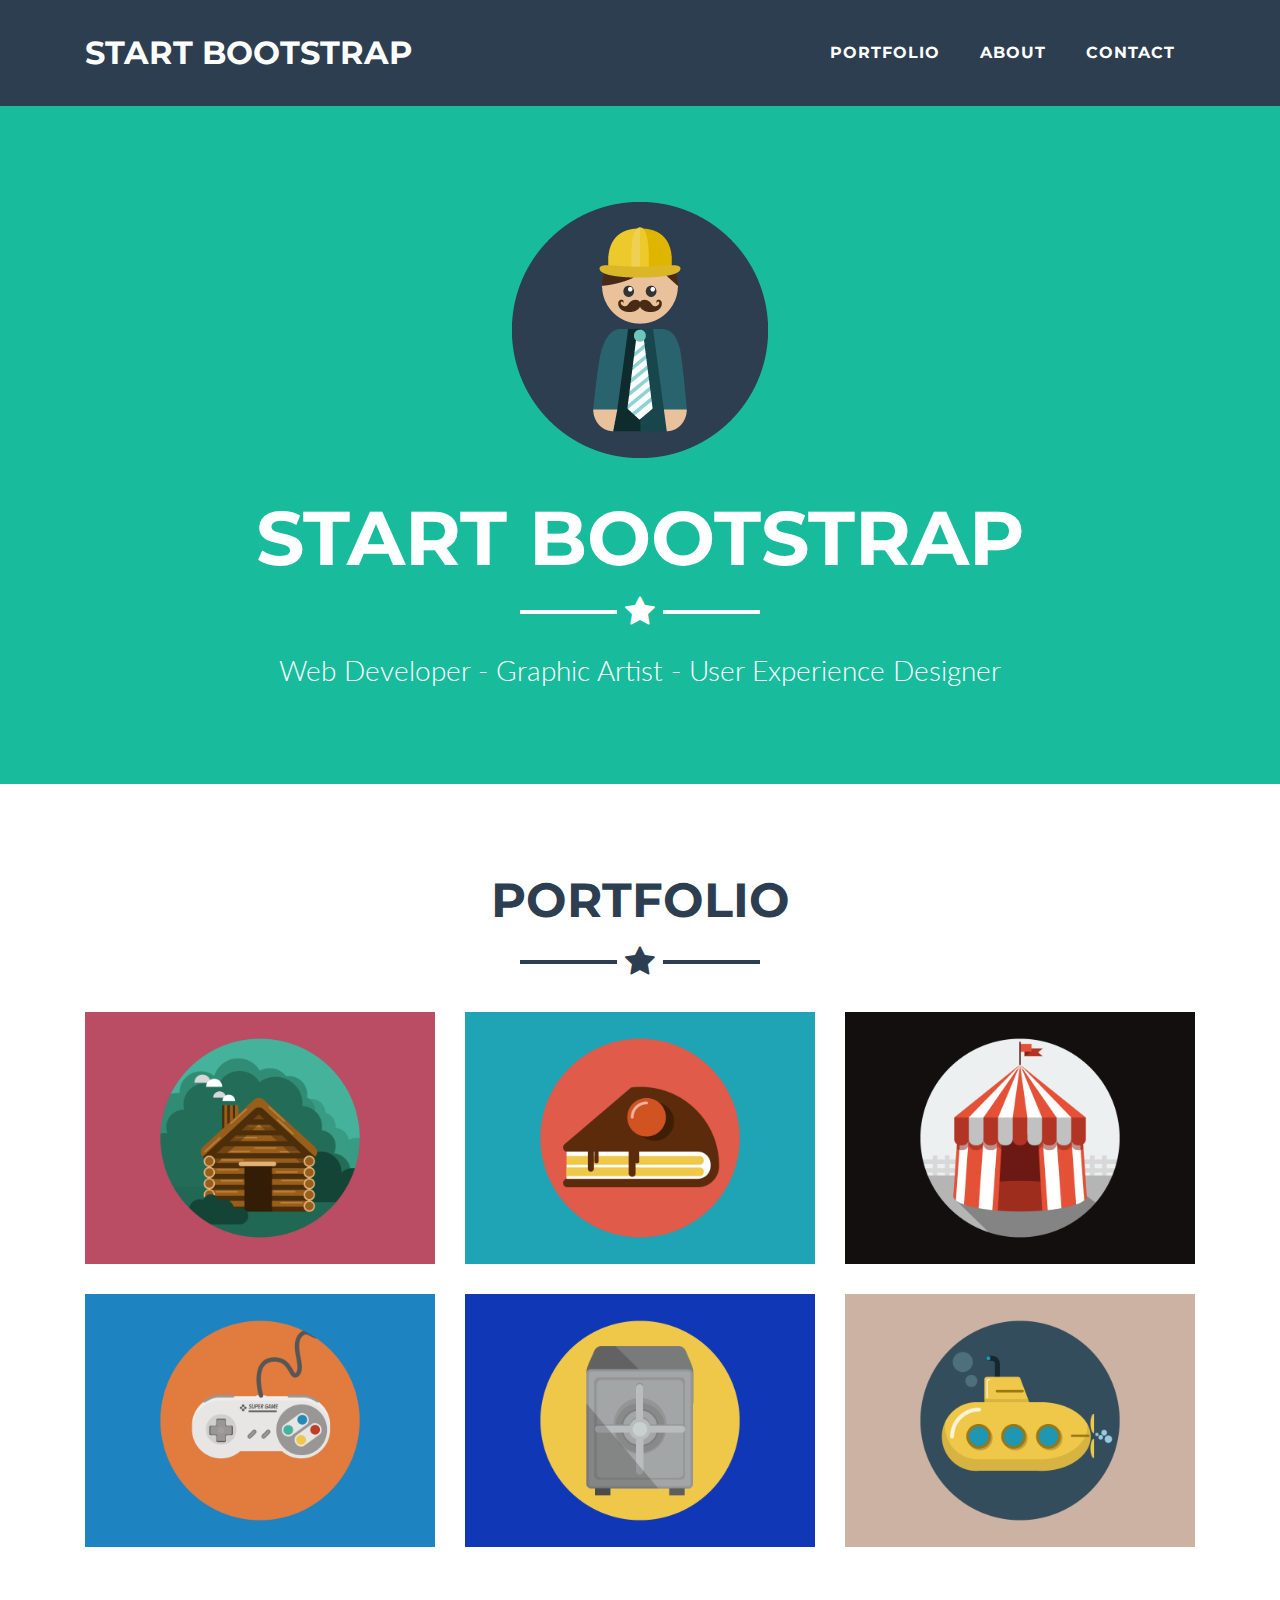
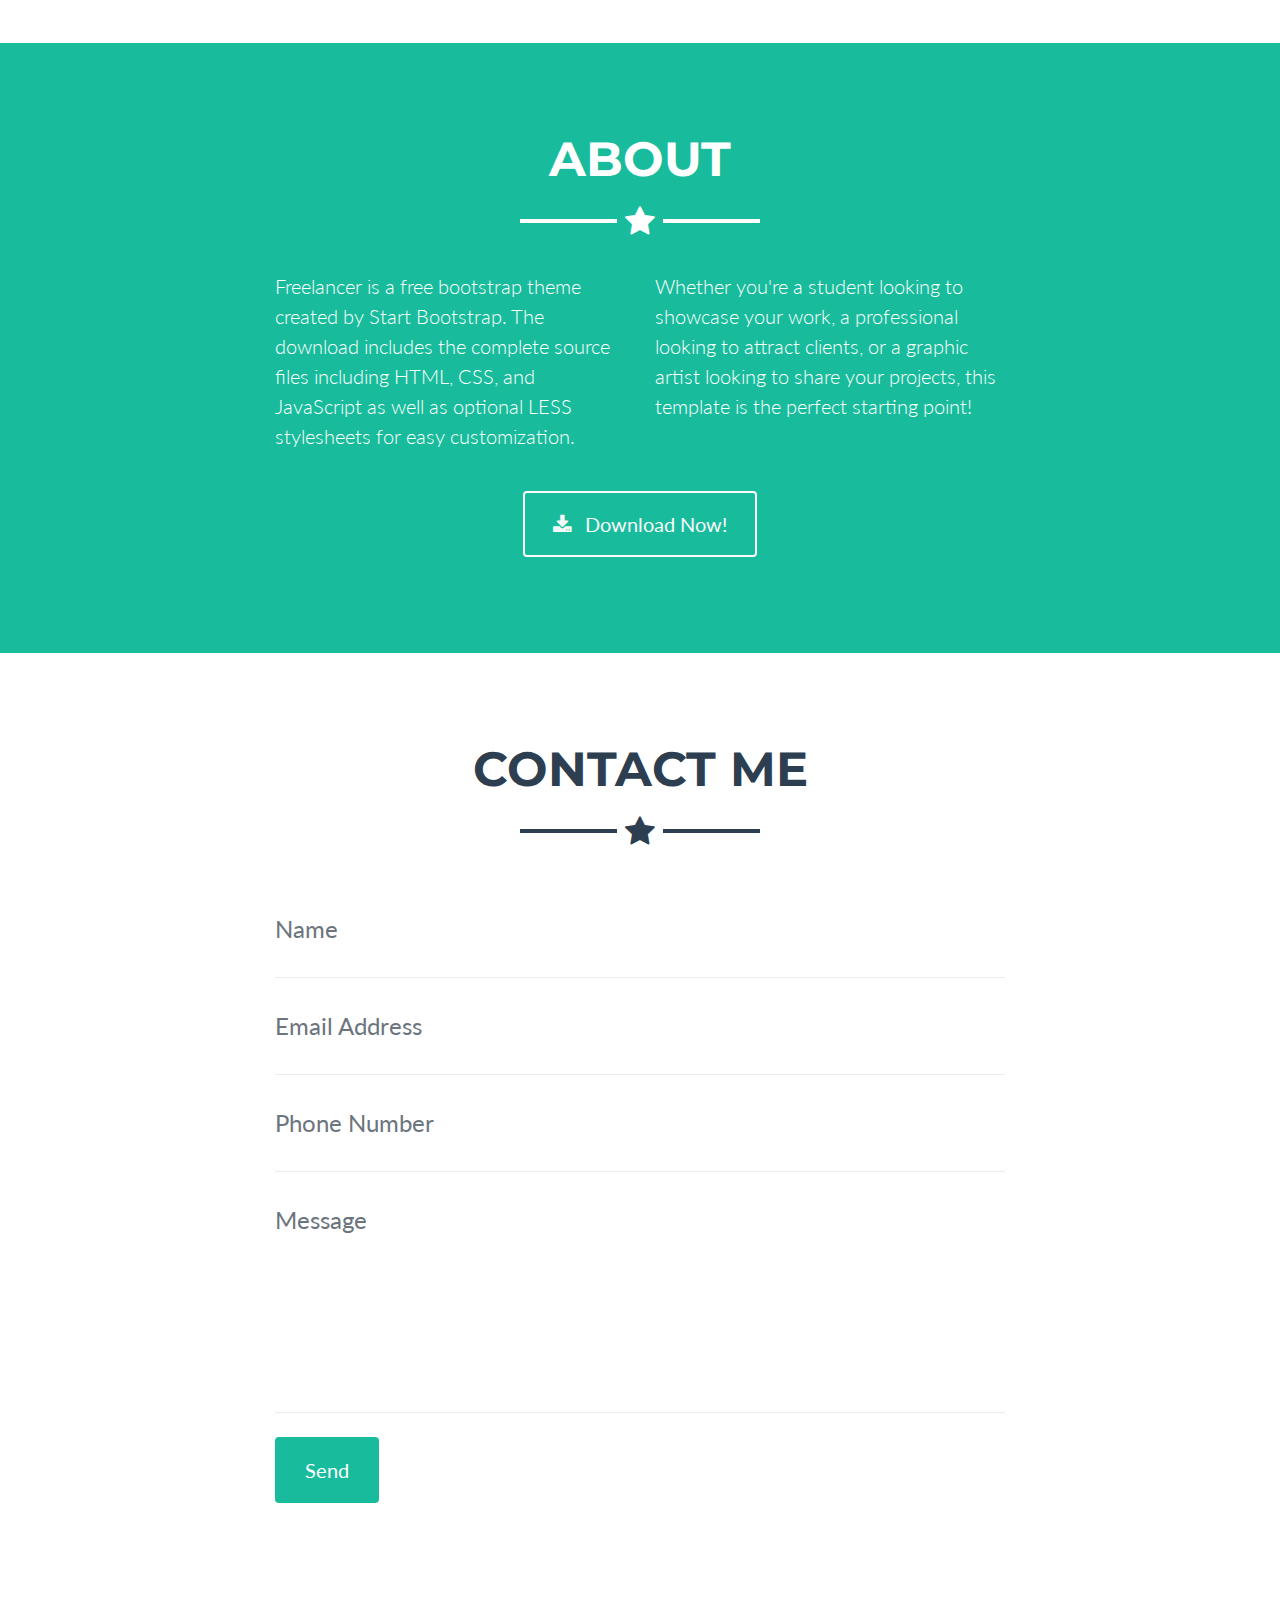
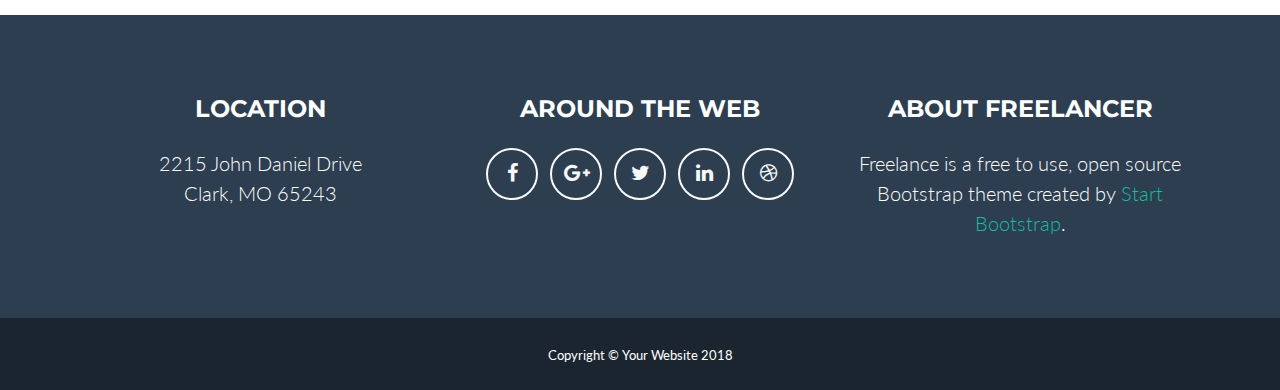
==== index.html @ e6ec3b58 "Push commit" ====
<!DOCTYPE html>
<html lang="en">

  <head>

    <meta charset="utf-8">
    <meta name="viewport" content="width=device-width, initial-scale=1, shrink-to-fit=no">
    <meta name="description" content="">
    <meta name="author" content="">

    <title>Freelancer - Start Bootstrap Theme</title>

    <!-- Bootstrap core CSS -->
    <link href="vendor/bootstrap/css/bootstrap.min.css" rel="stylesheet">

    <!-- Custom fonts for this template -->
    <link href="vendor/font-awesome/css/font-awesome.min.css" rel="stylesheet" type="text/css">
    <link href="https://fonts.googleapis.com/css?family=Montserrat:400,700" rel="stylesheet" type="text/css">
    <link href="https://fonts.googleapis.com/css?family=Lato:400,700,400italic,700italic" rel="stylesheet" type="text/css">

    <!-- Plugin CSS -->
    <link href="vendor/magnific-popup/magnific-popup.css" rel="stylesheet" type="text/css">

    <!-- Custom styles for this template -->
    <link href="css/freelancer.min.css" rel="stylesheet">

  </head>

  <body id="page-top">

    <!-- Navigation -->
    <nav class="navbar navbar-expand-lg bg-secondary fixed-top text-uppercase" id="mainNav">
      <div class="container">
        <a class="navbar-brand js-scroll-trigger" href="#page-top">Start Bootstrap</a>
        <button class="navbar-toggler navbar-toggler-right text-uppercase bg-primary text-white rounded" type="button" data-toggle="collapse" data-target="#navbarResponsive" aria-controls="navbarResponsive" aria-expanded="false" aria-label="Toggle navigation">
          Menu
          <i class="fa fa-bars"></i>
        </button>
        <div class="collapse navbar-collapse" id="navbarResponsive">
          <ul class="navbar-nav ml-auto">
            <li class="nav-item mx-0 mx-lg-1">
              <a class="nav-link py-3 px-0 px-lg-3 rounded js-scroll-trigger" href="#portfolio">Portfolio</a>
            </li>
            <li class="nav-item mx-0 mx-lg-1">
              <a class="nav-link py-3 px-0 px-lg-3 rounded js-scroll-trigger" href="#about">About</a>
            </li>
            <li class="nav-item mx-0 mx-lg-1">
              <a class="nav-link py-3 px-0 px-lg-3 rounded js-scroll-trigger" href="#contact">Contact</a>
            </li>
          </ul>
        </div>
      </div>
    </nav>

    <!-- Header -->
    <header class="masthead bg-primary text-white text-center">
      <div class="container">
        <img class="img-fluid mb-5 d-block mx-auto" src="img/profile.png" alt="">
        <h1 class="text-uppercase mb-0">Start Bootstrap</h1>
        <hr class="star-light">
        <h2 class="font-weight-light mb-0">Web Developer - Graphic Artist - User Experience Designer</h2>
      </div>
    </header>

    <!-- Portfolio Grid Section -->
    <section class="portfolio" id="portfolio">
      <div class="container">
        <h2 class="text-center text-uppercase text-secondary mb-0">Portfolio</h2>
        <hr class="star-dark mb-5">
        <div class="row">
          <div class="col-md-6 col-lg-4">
            <a class="portfolio-item d-block mx-auto" href="#portfolio-modal-1">
              <div class="portfolio-item-caption d-flex position-absolute h-100 w-100">
                <div class="portfolio-item-caption-content my-auto w-100 text-center text-white">
                  <i class="fa fa-search-plus fa-3x"></i>
                </div>
              </div>
              <img class="img-fluid" src="img/portfolio/cabin.png" alt="">
            </a>
          </div>
          <div class="col-md-6 col-lg-4">
            <a class="portfolio-item d-block mx-auto" href="#portfolio-modal-2">
              <div class="portfolio-item-caption d-flex position-absolute h-100 w-100">
                <div class="portfolio-item-caption-content my-auto w-100 text-center text-white">
                  <i class="fa fa-search-plus fa-3x"></i>
                </div>
              </div>
              <img class="img-fluid" src="img/portfolio/cake.png" alt="">
            </a>
          </div>
          <div class="col-md-6 col-lg-4">
            <a class="portfolio-item d-block mx-auto" href="#portfolio-modal-3">
              <div class="portfolio-item-caption d-flex position-absolute h-100 w-100">
                <div class="portfolio-item-caption-content my-auto w-100 text-center text-white">
                  <i class="fa fa-search-plus fa-3x"></i>
                </div>
              </div>
              <img class="img-fluid" src="img/portfolio/circus.png" alt="">
            </a>
          </div>
          <div class="col-md-6 col-lg-4">
            <a class="portfolio-item d-block mx-auto" href="#portfolio-modal-4">
              <div class="portfolio-item-caption d-flex position-absolute h-100 w-100">
                <div class="portfolio-item-caption-content my-auto w-100 text-center text-white">
                  <i class="fa fa-search-plus fa-3x"></i>
                </div>
              </div>
              <img class="img-fluid" src="img/portfolio/game.png" alt="">
            </a>
          </div>
          <div class="col-md-6 col-lg-4">
            <a class="portfolio-item d-block mx-auto" href="#portfolio-modal-5">
              <div class="portfolio-item-caption d-flex position-absolute h-100 w-100">
                <div class="portfolio-item-caption-content my-auto w-100 text-center text-white">
                  <i class="fa fa-search-plus fa-3x"></i>
                </div>
              </div>
              <img class="img-fluid" src="img/portfolio/safe.png" alt="">
            </a>
          </div>
          <div class="col-md-6 col-lg-4">
            <a class="portfolio-item d-block mx-auto" href="#portfolio-modal-6">
              <div class="portfolio-item-caption d-flex position-absolute h-100 w-100">
                <div class="portfolio-item-caption-content my-auto w-100 text-center text-white">
                  <i class="fa fa-search-plus fa-3x"></i>
                </div>
              </div>
              <img class="img-fluid" src="img/portfolio/submarine.png" alt="">
            </a>
          </div>
        </div>
      </div>
    </section>

    <!-- About Section -->
    <section class="bg-primary text-white mb-0" id="about">
      <div class="container">
        <h2 class="text-center text-uppercase text-white">About</h2>
        <hr class="star-light mb-5">
        <div class="row">
          <div class="col-lg-4 ml-auto">
            <p class="lead">Freelancer is a free bootstrap theme created by Start Bootstrap. The download includes the complete source files including HTML, CSS, and JavaScript as well as optional LESS stylesheets for easy customization.</p>
          </div>
          <div class="col-lg-4 mr-auto">
            <p class="lead">Whether you're a student looking to showcase your work, a professional looking to attract clients, or a graphic artist looking to share your projects, this template is the perfect starting point!</p>
          </div>
        </div>
        <div class="text-center mt-4">
          <a class="btn btn-xl btn-outline-light" href="#">
            <i class="fa fa-download mr-2"></i>
            Download Now!
          </a>
        </div>
      </div>
    </section>

    <!-- Contact Section -->
    <section id="contact">
      <div class="container">
        <h2 class="text-center text-uppercase text-secondary mb-0">Contact Me</h2>
        <hr class="star-dark mb-5">
        <div class="row">
          <div class="col-lg-8 mx-auto">
            <!-- To configure the contact form email address, go to mail/contact_me.php and update the email address in the PHP file on line 19. -->
            <!-- The form should work on most web servers, but if the form is not working you may need to configure your web server differently. -->
            <form name="sentMessage" id="contactForm" novalidate="novalidate">
              <div class="control-group">
                <div class="form-group floating-label-form-group controls mb-0 pb-2">
                  <label>Name</label>
                  <input class="form-control" id="name" type="text" placeholder="Name" required="required" data-validation-required-message="Please enter your name.">
                  <p class="help-block text-danger"></p>
                </div>
              </div>
              <div class="control-group">
                <div class="form-group floating-label-form-group controls mb-0 pb-2">
                  <label>Email Address</label>
                  <input class="form-control" id="email" type="email" placeholder="Email Address" required="required" data-validation-required-message="Please enter your email address.">
                  <p class="help-block text-danger"></p>
                </div>
              </div>
              <div class="control-group">
                <div class="form-group floating-label-form-group controls mb-0 pb-2">
                  <label>Phone Number</label>
                  <input class="form-control" id="phone" type="tel" placeholder="Phone Number" required="required" data-validation-required-message="Please enter your phone number.">
                  <p class="help-block text-danger"></p>
                </div>
              </div>
              <div class="control-group">
                <div class="form-group floating-label-form-group controls mb-0 pb-2">
                  <label>Message</label>
                  <textarea class="form-control" id="message" rows="5" placeholder="Message" required="required" data-validation-required-message="Please enter a message."></textarea>
                  <p class="help-block text-danger"></p>
                </div>
              </div>
              <br>
              <div id="success"></div>
              <div class="form-group">
                <button type="submit" class="btn btn-primary btn-xl" id="sendMessageButton">Send</button>
              </div>
            </form>
          </div>
        </div>
      </div>
    </section>

    <!-- Footer -->
    <footer class="footer text-center">
      <div class="container">
        <div class="row">
          <div class="col-md-4 mb-5 mb-lg-0">
            <h4 class="text-uppercase mb-4">Location</h4>
            <p class="lead mb-0">2215 John Daniel Drive
              <br>Clark, MO 65243</p>
          </div>
          <div class="col-md-4 mb-5 mb-lg-0">
            <h4 class="text-uppercase mb-4">Around the Web</h4>
            <ul class="list-inline mb-0">
              <li class="list-inline-item">
                <a class="btn btn-outline-light btn-social text-center rounded-circle" href="#">
                  <i class="fa fa-fw fa-facebook"></i>
                </a>
              </li>
              <li class="list-inline-item">
                <a class="btn btn-outline-light btn-social text-center rounded-circle" href="#">
                  <i class="fa fa-fw fa-google-plus"></i>
                </a>
              </li>
              <li class="list-inline-item">
                <a class="btn btn-outline-light btn-social text-center rounded-circle" href="#">
                  <i class="fa fa-fw fa-twitter"></i>
                </a>
              </li>
              <li class="list-inline-item">
                <a class="btn btn-outline-light btn-social text-center rounded-circle" href="#">
                  <i class="fa fa-fw fa-linkedin"></i>
                </a>
              </li>
              <li class="list-inline-item">
                <a class="btn btn-outline-light btn-social text-center rounded-circle" href="#">
                  <i class="fa fa-fw fa-dribbble"></i>
                </a>
              </li>
            </ul>
          </div>
          <div class="col-md-4">
            <h4 class="text-uppercase mb-4">About Freelancer</h4>
            <p class="lead mb-0">Freelance is a free to use, open source Bootstrap theme created by
              <a href="http://startbootstrap.com">Start Bootstrap</a>.</p>
          </div>
        </div>
      </div>
    </footer>

    <div class="copyright py-4 text-center text-white">
      <div class="container">
        <small>Copyright &copy; Your Website 2018</small>
      </div>
    </div>

    <!-- Scroll to Top Button (Only visible on small and extra-small screen sizes) -->
    <div class="scroll-to-top d-lg-none position-fixed ">
      <a class="js-scroll-trigger d-block text-center text-white rounded" href="#page-top">
        <i class="fa fa-chevron-up"></i>
      </a>
    </div>

    <!-- Portfolio Modals -->

    <!-- Portfolio Modal 1 -->
    <div class="portfolio-modal mfp-hide" id="portfolio-modal-1">
      <div class="portfolio-modal-dialog bg-white">
        <a class="close-button d-none d-md-block portfolio-modal-dismiss" href="#">
          <i class="fa fa-3x fa-times"></i>
        </a>
        <div class="container text-center">
          <div class="row">
            <div class="col-lg-8 mx-auto">
              <h2 class="text-secondary text-uppercase mb-0">Project Name</h2>
              <hr class="star-dark mb-5">
              <img class="img-fluid mb-5" src="img/portfolio/cabin.png" alt="">
              <p class="mb-5">Lorem ipsum dolor sit amet, consectetur adipisicing elit. Mollitia neque assumenda ipsam nihil, molestias magnam, recusandae quos quis inventore quisquam velit asperiores, vitae? Reprehenderit soluta, eos quod consequuntur itaque. Nam.</p>
              <a class="btn btn-primary btn-lg rounded-pill portfolio-modal-dismiss" href="#">
                <i class="fa fa-close"></i>
                Close Project</a>
            </div>
          </div>
        </div>
      </div>
    </div>

    <!-- Portfolio Modal 2 -->
    <div class="portfolio-modal mfp-hide" id="portfolio-modal-2">
      <div class="portfolio-modal-dialog bg-white">
        <a class="close-button d-none d-md-block portfolio-modal-dismiss" href="#">
          <i class="fa fa-3x fa-times"></i>
        </a>
        <div class="container text-center">
          <div class="row">
            <div class="col-lg-8 mx-auto">
              <h2 class="text-secondary text-uppercase mb-0">Project Name</h2>
              <hr class="star-dark mb-5">
              <img class="img-fluid mb-5" src="img/portfolio/cake.png" alt="">
              <p class="mb-5">Lorem ipsum dolor sit amet, consectetur adipisicing elit. Mollitia neque assumenda ipsam nihil, molestias magnam, recusandae quos quis inventore quisquam velit asperiores, vitae? Reprehenderit soluta, eos quod consequuntur itaque. Nam.</p>
              <a class="btn btn-primary btn-lg rounded-pill portfolio-modal-dismiss" href="#">
                <i class="fa fa-close"></i>
                Close Project</a>
            </div>
          </div>
        </div>
      </div>
    </div>

    <!-- Portfolio Modal 3 -->
    <div class="portfolio-modal mfp-hide" id="portfolio-modal-3">
      <div class="portfolio-modal-dialog bg-white">
        <a class="close-button d-none d-md-block portfolio-modal-dismiss" href="#">
          <i class="fa fa-3x fa-times"></i>
        </a>
        <div class="container text-center">
          <div class="row">
            <div class="col-lg-8 mx-auto">
              <h2 class="text-secondary text-uppercase mb-0">Project Name</h2>
              <hr class="star-dark mb-5">
              <img class="img-fluid mb-5" src="img/portfolio/circus.png" alt="">
              <p class="mb-5">Lorem ipsum dolor sit amet, consectetur adipisicing elit. Mollitia neque assumenda ipsam nihil, molestias magnam, recusandae quos quis inventore quisquam velit asperiores, vitae? Reprehenderit soluta, eos quod consequuntur itaque. Nam.</p>
              <a class="btn btn-primary btn-lg rounded-pill portfolio-modal-dismiss" href="#">
                <i class="fa fa-close"></i>
                Close Project</a>
            </div>
          </div>
        </div>
      </div>
    </div>

    <!-- Portfolio Modal 4 -->
    <div class="portfolio-modal mfp-hide" id="portfolio-modal-4">
      <div class="portfolio-modal-dialog bg-white">
        <a class="close-button d-none d-md-block portfolio-modal-dismiss" href="#">
          <i class="fa fa-3x fa-times"></i>
        </a>
        <div class="container text-center">
          <div class="row">
            <div class="col-lg-8 mx-auto">
              <h2 class="text-secondary text-uppercase mb-0">Project Name</h2>
              <hr class="star-dark mb-5">
              <img class="img-fluid mb-5" src="img/portfolio/game.png" alt="">
              <p class="mb-5">Lorem ipsum dolor sit amet, consectetur adipisicing elit. Mollitia neque assumenda ipsam nihil, molestias magnam, recusandae quos quis inventore quisquam velit asperiores, vitae? Reprehenderit soluta, eos quod consequuntur itaque. Nam.</p>
              <a class="btn btn-primary btn-lg rounded-pill portfolio-modal-dismiss" href="#">
                <i class="fa fa-close"></i>
                Close Project</a>
            </div>
          </div>
        </div>
      </div>
    </div>

    <!-- Portfolio Modal 5 -->
    <div class="portfolio-modal mfp-hide" id="portfolio-modal-5">
      <div class="portfolio-modal-dialog bg-white">
        <a class="close-button d-none d-md-block portfolio-modal-dismiss" href="#">
          <i class="fa fa-3x fa-times"></i>
        </a>
        <div class="container text-center">
          <div class="row">
            <div class="col-lg-8 mx-auto">
              <h2 class="text-secondary text-uppercase mb-0">Project Name</h2>
              <hr class="star-dark mb-5">
              <img class="img-fluid mb-5" src="img/portfolio/safe.png" alt="">
              <p class="mb-5">Lorem ipsum dolor sit amet, consectetur adipisicing elit. Mollitia neque assumenda ipsam nihil, molestias magnam, recusandae quos quis inventore quisquam velit asperiores, vitae? Reprehenderit soluta, eos quod consequuntur itaque. Nam.</p>
              <a class="btn btn-primary btn-lg rounded-pill portfolio-modal-dismiss" href="#">
                <i class="fa fa-close"></i>
                Close Project</a>
            </div>
          </div>
        </div>
      </div>
    </div>

    <!-- Portfolio Modal 6 -->
    <div class="portfolio-modal mfp-hide" id="portfolio-modal-6">
      <div class="portfolio-modal-dialog bg-white">
        <a class="close-button d-none d-md-block portfolio-modal-dismiss" href="#">
          <i class="fa fa-3x fa-times"></i>
        </a>
        <div class="container text-center">
          <div class="row">
            <div class="col-lg-8 mx-auto">
              <h2 class="text-secondary text-uppercase mb-0">Project Name</h2>
              <hr class="star-dark mb-5">
              <img class="img-fluid mb-5" src="img/portfolio/submarine.png" alt="">
              <p class="mb-5">Lorem ipsum dolor sit amet, consectetur adipisicing elit. Mollitia neque assumenda ipsam nihil, molestias magnam, recusandae quos quis inventore quisquam velit asperiores, vitae? Reprehenderit soluta, eos quod consequuntur itaque. Nam.</p>
              <a class="btn btn-primary btn-lg rounded-pill portfolio-modal-dismiss" href="#">
                <i class="fa fa-close"></i>
                Close Project</a>
            </div>
          </div>
        </div>
      </div>
    </div>

    <!-- Bootstrap core JavaScript -->
    <script src="vendor/jquery/jquery.min.js"></script>
    <script src="vendor/bootstrap/js/bootstrap.bundle.min.js"></script>

    <!-- Plugin JavaScript -->
    <script src="vendor/jquery-easing/jquery.easing.min.js"></script>
    <script src="vendor/magnific-popup/jquery.magnific-popup.min.js"></script>

    <!-- Contact Form JavaScript -->
    <script src="js/jqBootstrapValidation.js"></script>
    <script src="js/contact_me.js"></script>

    <!-- Custom scripts for this template -->
    <script src="js/freelancer.min.js"></script>

  </body>

</html>
---- css/freelancer.min.css ----
body{font-family:Lato}h1,h2,h3,h4,h5,h6{font-weight:700;font-family:Montserrat}hr.star-dark,hr.star-light{max-width:15rem;padding:0;text-align:center;border:none;border-top:solid .25rem;margin-top:2.5rem;margin-bottom:2.5rem}hr.star-dark:after,hr.star-light:after{position:relative;top:-.8em;display:inline-block;padding:0 .25em;content:'\f005';font-family:FontAwesome;font-size:2em}hr.star-light{border-color:#fff}hr.star-light:after{color:#fff;background-color:#18bc9c}hr.star-dark{border-color:#2c3e50}hr.star-dark:after{color:#2c3e50;background-color:#fff}section{padding:6rem 0}section h2{font-size:2.25rem;line-height:2rem}@media (min-width:992px){section h2{font-size:3rem;line-height:2.5rem}}.btn-xl{padding:1rem 1.75rem;font-size:1.25rem}.btn-social{width:3.25rem;height:3.25rem;font-size:1.25rem;line-height:2rem}.scroll-to-top{z-index:1042;right:1rem;bottom:1rem;display:none}.scroll-to-top a{width:3.5rem;height:3.5rem;background-color:rgba(33,37,41,.5);line-height:3.1rem}#mainNav{padding-top:1rem;padding-bottom:1rem;font-weight:700;font-family:Montserrat}#mainNav .navbar-brand{color:#fff}#mainNav .navbar-nav{margin-top:1rem;letter-spacing:.0625rem}#mainNav .navbar-nav li.nav-item a.nav-link{color:#fff}#mainNav .navbar-nav li.nav-item a.nav-link:hover{color:#18bc9c}#mainNav .navbar-nav li.nav-item a.nav-link:active,#mainNav .navbar-nav li.nav-item a.nav-link:focus{color:#fff}#mainNav .navbar-nav li.nav-item a.nav-link.active{color:#18bc9c}#mainNav .navbar-toggler{font-size:80%;padding:.8rem}@media (min-width:992px){#mainNav{padding-top:1.5rem;padding-bottom:1.5rem;-webkit-transition:padding-top .3s,padding-bottom .3s;-moz-transition:padding-top .3s,padding-bottom .3s;transition:padding-top .3s,padding-bottom .3s}#mainNav .navbar-brand{font-size:2em;-webkit-transition:font-size .3s;-moz-transition:font-size .3s;transition:font-size .3s}#mainNav .navbar-nav{margin-top:0}#mainNav .navbar-nav>li.nav-item>a.nav-link.active{color:#fff;background:#18bc9c}#mainNav .navbar-nav>li.nav-item>a.nav-link.active:active,#mainNav .navbar-nav>li.nav-item>a.nav-link.active:focus,#mainNav .navbar-nav>li.nav-item>a.nav-link.active:hover{color:#fff;background:#18bc9c}#mainNav.navbar-shrink{padding-top:.5rem;padding-bottom:.5rem}#mainNav.navbar-shrink .navbar-brand{font-size:1.5em}}header.masthead{padding-top:calc(6rem + 72px);padding-bottom:6rem}header.masthead h1{font-size:3rem;line-height:3rem}header.masthead h2{font-size:1.3rem;font-family:Lato}@media (min-width:992px){header.masthead{padding-top:calc(6rem + 106px);padding-bottom:6rem}header.masthead h1{font-size:4.75em;line-height:4rem}header.masthead h2{font-size:1.75em}}.portfolio{margin-bottom:-15px}.portfolio .portfolio-item{position:relative;display:block;max-width:25rem;margin-bottom:15px}.portfolio .portfolio-item .portfolio-item-caption{-webkit-transition:all ease .5s;-moz-transition:all ease .5s;transition:all ease .5s;opacity:0;background-color:rgba(24,188,156,.9)}.portfolio .portfolio-item .portfolio-item-caption:hover{opacity:1}.portfolio .portfolio-item .portfolio-item-caption .portfolio-item-caption-content{font-size:1.5rem}@media (min-width:576px){.portfolio{margin-bottom:-30px}.portfolio .portfolio-item{margin-bottom:30px}}.portfolio-modal .portfolio-modal-dialog{padding:3rem 1rem;min-height:calc(100vh - 2rem);margin:1rem calc(1rem - 8px);position:relative;z-index:2;-moz-box-shadow:0 0 3rem 1rem rgba(0,0,0,.5);-webkit-box-shadow:0 0 3rem 1rem rgba(0,0,0,.5);box-shadow:0 0 3rem 1rem rgba(0,0,0,.5)}.portfolio-modal .portfolio-modal-dialog .close-button{position:absolute;top:2rem;right:2rem}.portfolio-modal .portfolio-modal-dialog .close-button i{line-height:38px}.portfolio-modal .portfolio-modal-dialog h2{font-size:2rem}@media (min-width:768px){.portfolio-modal .portfolio-modal-dialog{min-height:100vh;padding:5rem;margin:3rem calc(3rem - 8px)}.portfolio-modal .portfolio-modal-dialog h2{font-size:3rem}}.floating-label-form-group{position:relative;border-bottom:1px solid #e9ecef}.floating-label-form-group input,.floating-label-form-group textarea{font-size:1.5em;position:relative;z-index:1;padding-right:0;padding-left:0;resize:none;border:none;border-radius:0;background:0 0;box-shadow:none!important}.floating-label-form-group label{font-size:.85em;line-height:1.764705882em;position:relative;z-index:0;top:2em;display:block;margin:0;-webkit-transition:top .3s ease,opacity .3s ease;-moz-transition:top .3s ease,opacity .3s ease;-ms-transition:top .3s ease,opacity .3s ease;transition:top .3s ease,opacity .3s ease;vertical-align:middle;vertical-align:baseline;opacity:0}.floating-label-form-group:not(:first-child){padding-left:14px;border-left:1px solid #e9ecef}.floating-label-form-group-with-value label{top:0;opacity:1}.floating-label-form-group-with-focus label{color:#18bc9c}form .row:first-child .floating-label-form-group{border-top:1px solid #e9ecef}.footer{padding-top:5rem;padding-bottom:5rem;background-color:#2c3e50;color:#fff}.copyright{background-color:#1a252f}a{color:#18bc9c}a:active,a:focus,a:hover{color:#128f76}.btn{border-width:2px}.bg-primary{background-color:#18bc9c!important}.bg-secondary{background-color:#2c3e50!important}.text-primary{color:#18bc9c!important}.text-secondary{color:#2c3e50!important}.btn-primary{background-color:#18bc9c;border-color:#18bc9c}.btn-primary:active,.btn-primary:focus,.btn-primary:hover{background-color:#128f76;border-color:#128f76}.btn-secondary{background-color:#2c3e50;border-color:#2c3e50}.btn-secondary:active,.btn-secondary:focus,.btn-secondary:hover{background-color:#1a252f;border-color:#1a252f}
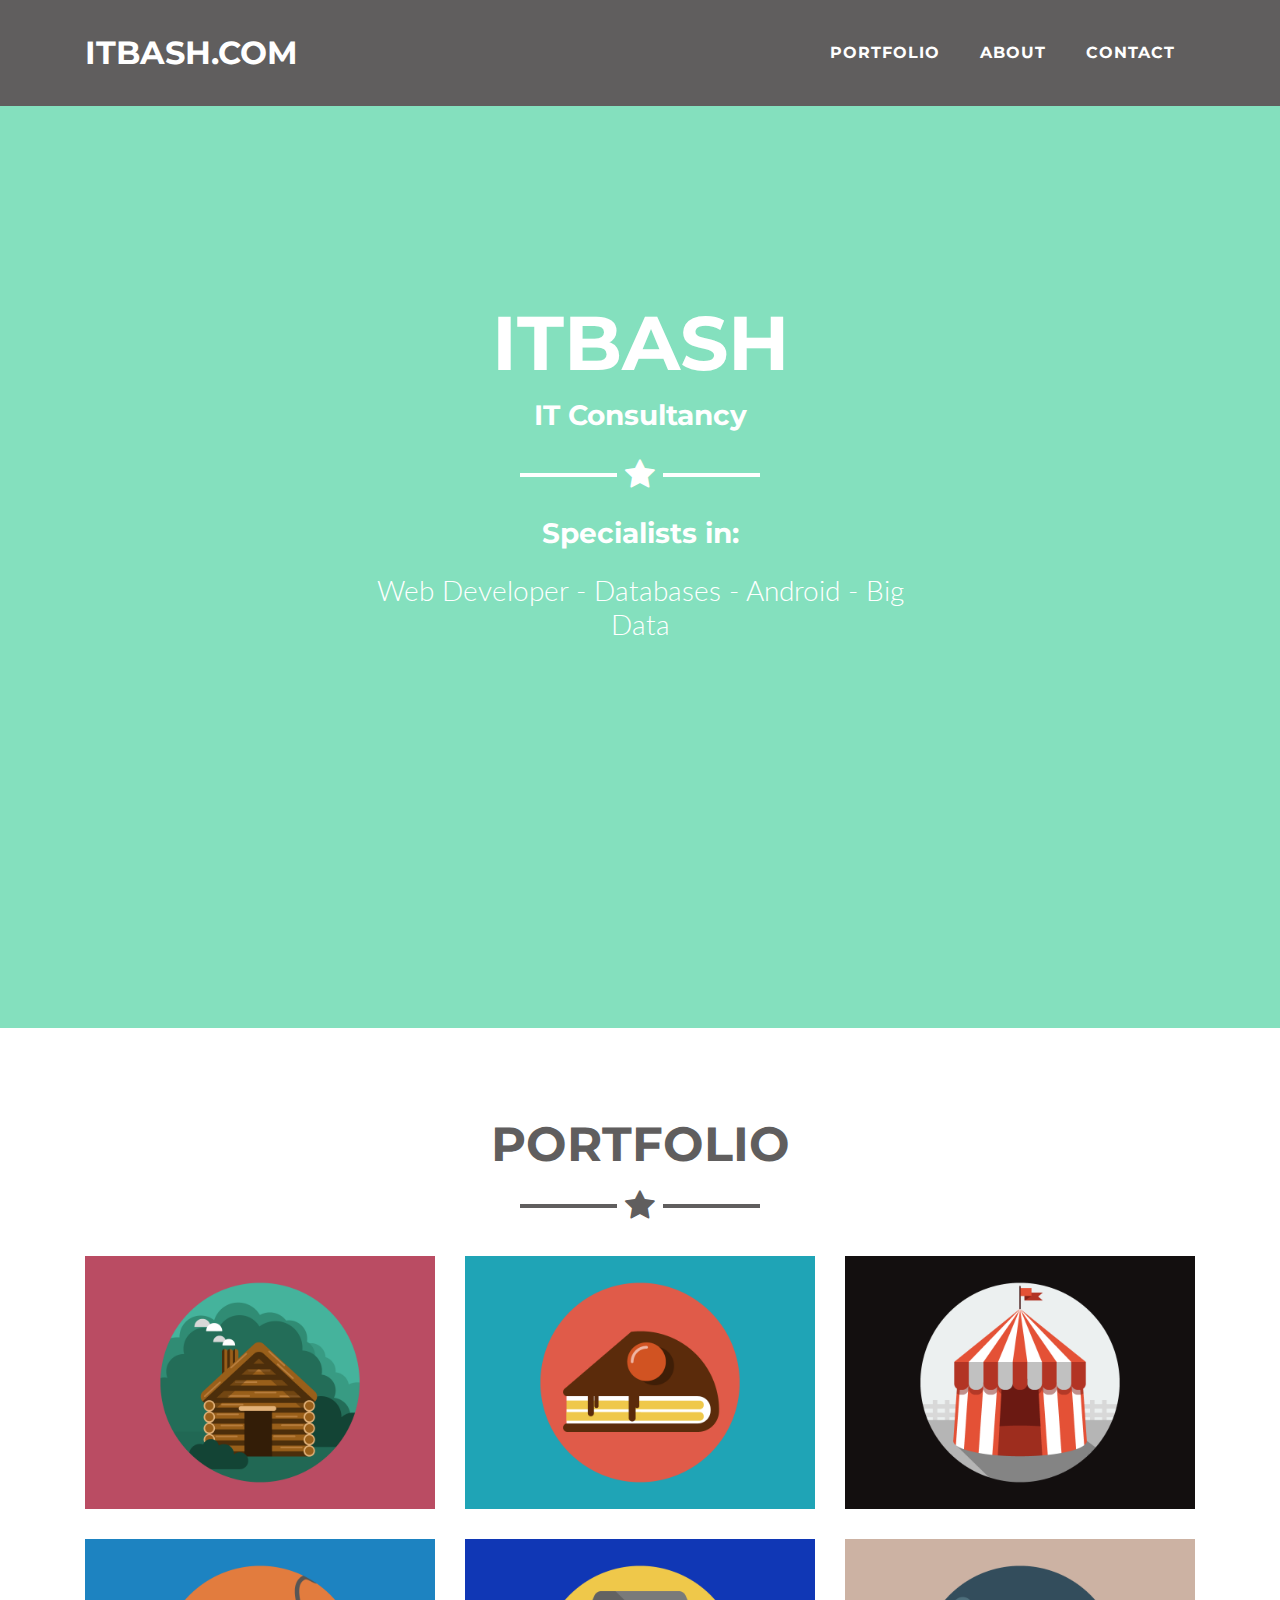
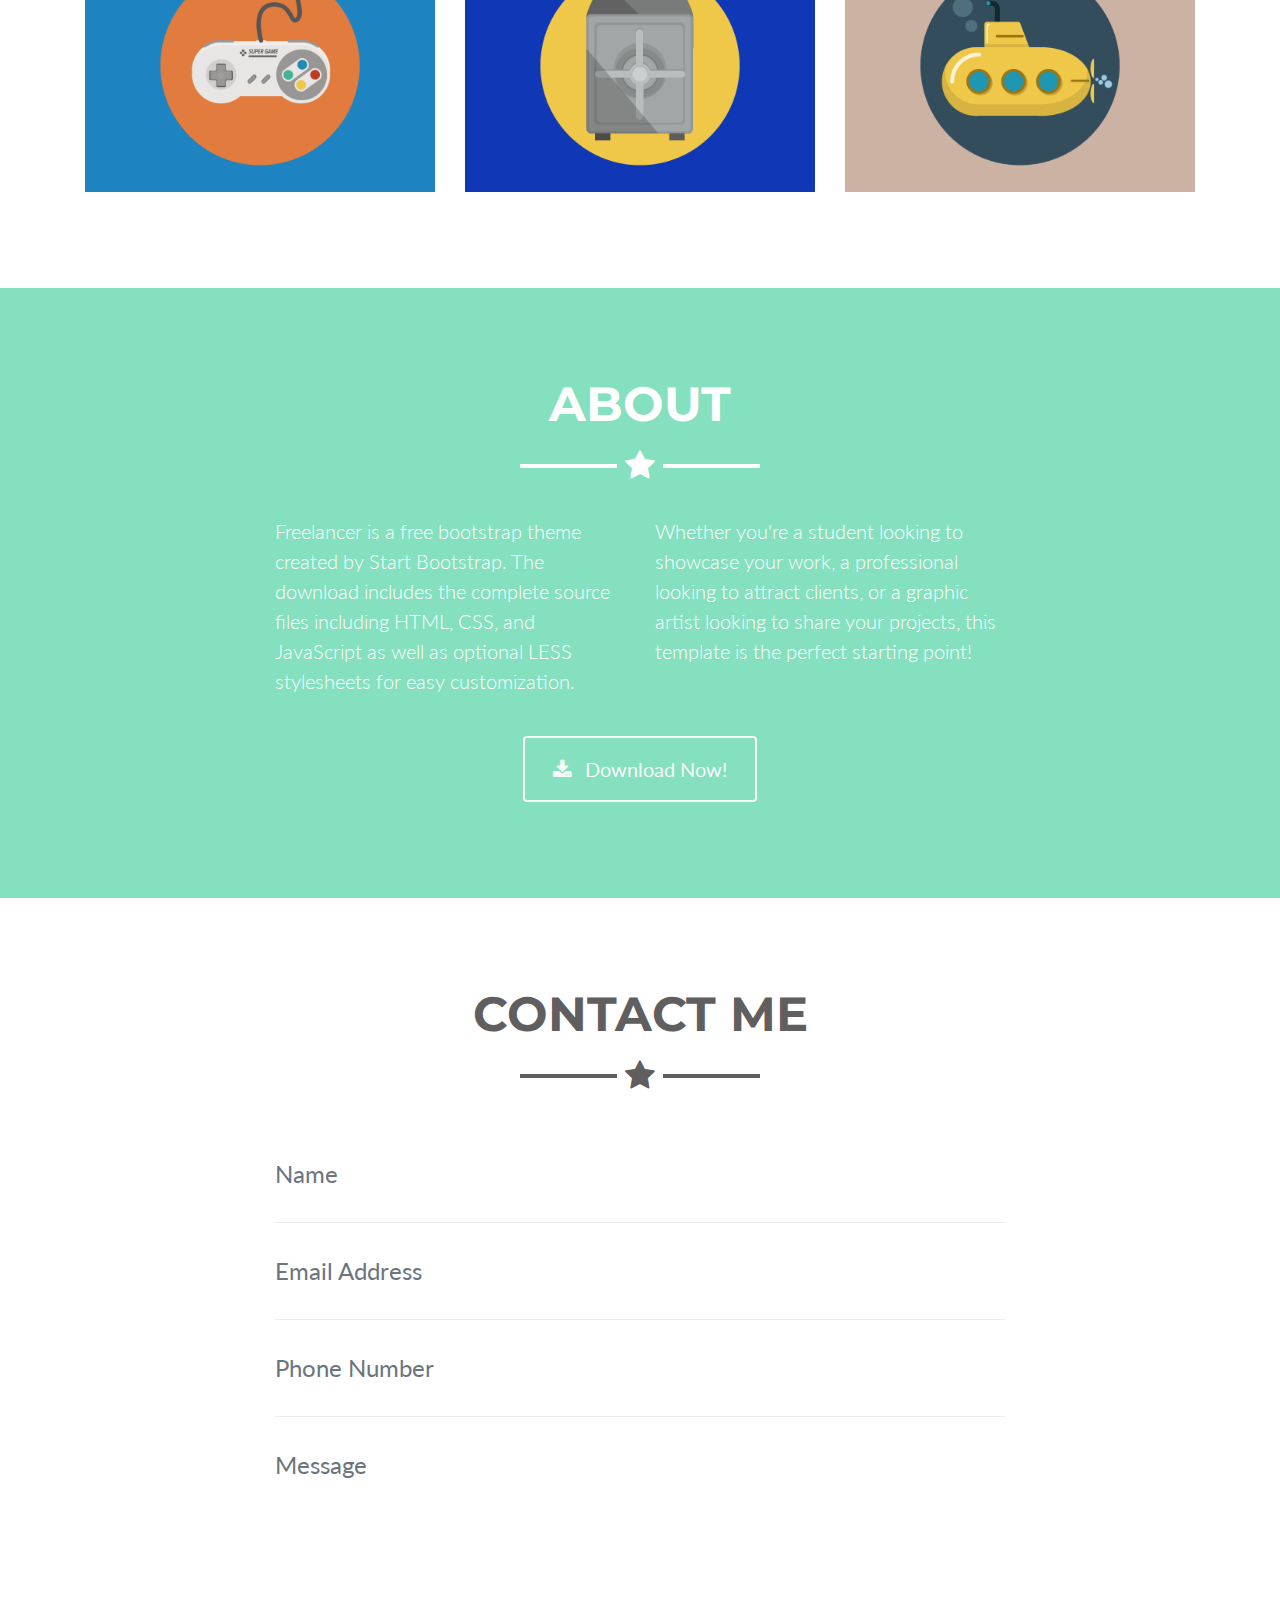
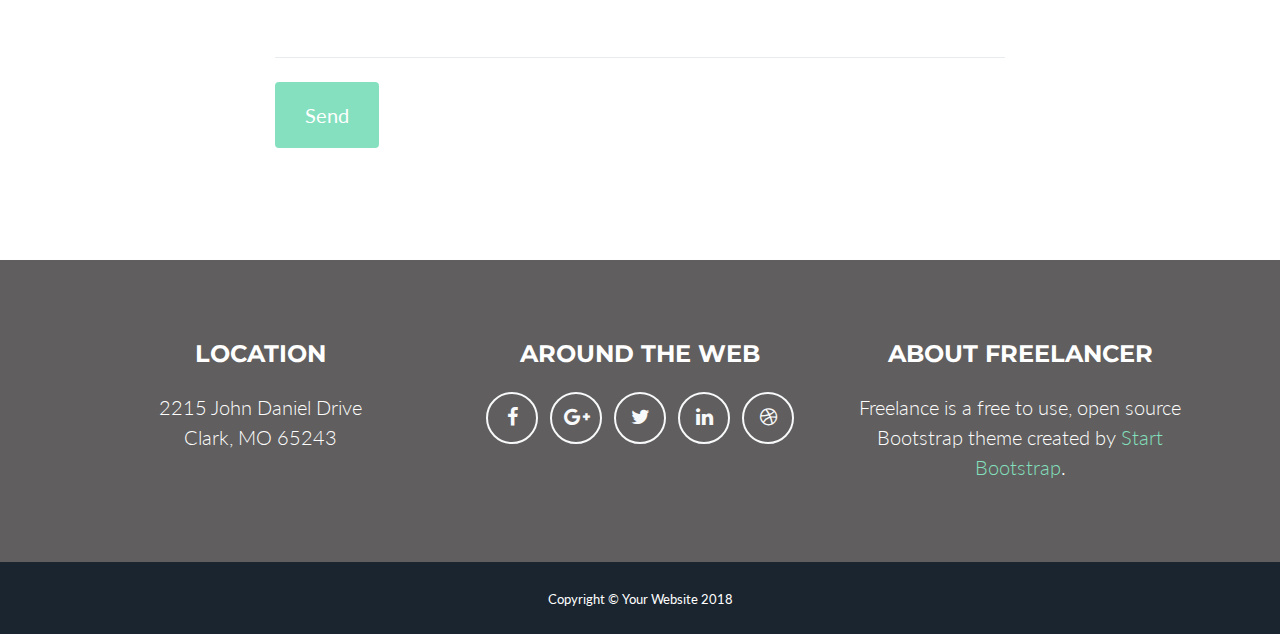
==== commit c88ede01: "Changed the header to not having a hoverbox but just highlighting text" ====
--- a/index.html
+++ b/index.html
@@ -11,7 +11,8 @@
     <title>Freelancer - Start Bootstrap Theme</title>
 
     <!-- Bootstrap core CSS -->
-    <link href="vendor/bootstrap/css/bootstrap.min.css" rel="stylesheet">
+    <!--link href="vendor/bootstrap/css/bootstrap.min.css" rel="stylesheet"-->
+    <link href="vendor/bootstrap/css/bootstrap.css" rel="stylesheet">
 
     <!-- Custom fonts for this template -->
     <link href="vendor/font-awesome/css/font-awesome.min.css" rel="stylesheet" type="text/css">
@@ -22,7 +23,8 @@
     <link href="vendor/magnific-popup/magnific-popup.css" rel="stylesheet" type="text/css">
 
     <!-- Custom styles for this template -->
-    <link href="css/freelancer.min.css" rel="stylesheet">
+    <!--link href="css/freelancer.min.css" rel="stylesheet"-->
+    <link href="css/freelancer.css" rel="stylesheet">
 
   </head>
 
@@ -31,7 +33,7 @@
     <!-- Navigation -->
     <nav class="navbar navbar-expand-lg bg-secondary fixed-top text-uppercase" id="mainNav">
       <div class="container">
-        <a class="navbar-brand js-scroll-trigger" href="#page-top">Start Bootstrap</a>
+        <a class="navbar-brand js-scroll-trigger" href="#page-top">ITBASH.COM</a>
         <button class="navbar-toggler navbar-toggler-right text-uppercase bg-primary text-white rounded" type="button" data-toggle="collapse" data-target="#navbarResponsive" aria-controls="navbarResponsive" aria-expanded="false" aria-label="Toggle navigation">
           Menu
           <i class="fa fa-bars"></i>
@@ -54,11 +56,15 @@
 
     <!-- Header -->
     <header class="masthead bg-primary text-white text-center">
-      <div class="container">
-        <img class="img-fluid mb-5 d-block mx-auto" src="img/profile.png" alt="">
-        <h1 class="text-uppercase mb-0">Start Bootstrap</h1>
-        <hr class="star-light">
-        <h2 class="font-weight-light mb-0">Web Developer - Graphic Artist - User Experience Designer</h2>
+      <div class="container" id="parent" style="height:100vh">
+        <!--img class="img-fluid mb-5 d-block mx-auto" src="img/profile.png" alt=""-->
+				<div id="child">
+					<h1 class="text-uppercase mb-0">ITBash</h1><br>
+					<h3 class="mb-0">IT Consultancy</h3>
+	        <hr class="star-light">
+					<h3 class="mb-0">Specialists in: </h3><br>
+	        <h2 class="font-weight-light mb-0">Web Developer - Databases - Android - Big Data</h2>
+				</div>
       </div>
     </header>
 
--- a/css/freelancer.css
+++ b/css/freelancer.css
@@ -0,0 +1,398 @@
+body {
+  font-family: 'Lato';
+}
+
+h1,
+h2,
+h3,
+h4,
+h5,
+h6 {
+  font-weight: 700;
+  font-family: 'Montserrat';
+}
+
+hr.star-light,
+hr.star-dark {
+  max-width: 15rem;
+  padding: 0;
+  text-align: center;
+  border: none;
+  border-top: solid 0.25rem;
+  margin-top: 2.5rem;
+  margin-bottom: 2.5rem;
+}
+
+hr.star-light:after,
+hr.star-dark:after {
+  position: relative;
+  top: -.8em;
+  display: inline-block;
+  padding: 0 0.25em;
+  content: '\f005';
+  font-family: FontAwesome;
+  font-size: 2em;
+}
+
+hr.star-light {
+  border-color: #fff;
+}
+
+hr.star-light:after {
+  color: #fff;
+  background-color: #84e0be;
+}
+
+hr.star-dark {
+  border-color: #605E5E;
+}
+
+hr.star-dark:after {
+  color: #605E5E;
+  background-color: white;
+}
+
+section {
+  padding: 6rem 0;
+}
+
+section h2 {
+  font-size: 2.25rem;
+  line-height: 2rem;
+}
+
+@media (min-width: 992px) {
+  section h2 {
+    font-size: 3rem;
+    line-height: 2.5rem;
+  }
+}
+
+.btn-xl {
+  padding: 1rem 1.75rem;
+  font-size: 1.25rem;
+}
+
+.btn-social {
+  width: 3.25rem;
+  height: 3.25rem;
+  font-size: 1.25rem;
+  line-height: 2rem;
+}
+
+.scroll-to-top {
+  z-index: 1042;
+  right: 1rem;
+  bottom: 1rem;
+  display: none;
+}
+
+.scroll-to-top a {
+  width: 3.5rem;
+  height: 3.5rem;
+  background-color: rgba(33, 37, 41, 0.5);
+  line-height: 3.1rem;
+}
+
+#mainNav {
+  padding-top: 1rem;
+  padding-bottom: 1rem;
+  font-weight: 700;
+  font-family: 'Montserrat';
+}
+
+#mainNav .navbar-brand {
+  color: #fff;
+}
+
+#mainNav .navbar-nav {
+  margin-top: 1rem;
+  letter-spacing: 0.0625rem;
+}
+
+#mainNav .navbar-nav li.nav-item a.nav-link {
+  color: #fff;
+}
+
+#mainNav .navbar-nav li.nav-item a.nav-link:hover {
+  /*color: #84e0be;*/
+	color: rgba(231,255,110,1);
+}
+
+#mainNav .navbar-nav li.nav-item a.nav-link:active, #mainNav .navbar-nav li.nav-item a.nav-link:focus {
+  color: #fff;
+}
+
+#mainNav .navbar-nav li.nav-item a.nav-link.active {
+  color: #84e0be;
+}
+
+#mainNav .navbar-toggler {
+  font-size: 80%;
+  padding: 0.8rem;
+}
+
+@media (min-width: 992px) {
+  #mainNav {
+    padding-top: 1.5rem;
+    padding-bottom: 1.5rem;
+    -webkit-transition: padding-top 0.3s, padding-bottom 0.3s;
+    -moz-transition: padding-top 0.3s, padding-bottom 0.3s;
+    transition: padding-top 0.3s, padding-bottom 0.3s;
+  }
+  #mainNav .navbar-brand {
+    font-size: 2em;
+    -webkit-transition: font-size 0.3s;
+    -moz-transition: font-size 0.3s;
+    transition: font-size 0.3s;
+  }
+  #mainNav .navbar-nav {
+    margin-top: 0;
+  }
+  #mainNav .navbar-nav > li.nav-item > a.nav-link.active {
+    // color: #fff;
+		color: rgba(231,255,110,1);
+    /*background: #84e0be;*/
+  }
+  #mainNav .navbar-nav > li.nav-item > a.nav-link.active:active, #mainNav .navbar-nav > li.nav-item > a.nav-link.active:focus, #mainNav .navbar-nav > li.nav-item > a.nav-link.active:hover {
+    /* color: #fff;*/
+		color: rgba(231,255,110,1);
+    background: #84e0be;
+  }
+  #mainNav.navbar-shrink {
+    padding-top: 0.5rem;
+    padding-bottom: 0.5rem;
+  }
+  #mainNav.navbar-shrink .navbar-brand {
+    font-size: 1.5em;
+  }
+}
+
+header.masthead {
+  /*padding-top: 6rem; /*calc(6rem); + 10px);*/
+  padding-bottom: 6rem;
+}
+
+header.masthead h1 {
+  font-size: 4rem;
+  line-height: 4rem;
+}
+
+header.masthead h2 {
+  font-size: 1.3rem;
+  font-family: 'Lato';
+}
+
+@media (min-width: 992px) {
+  header.masthead {
+    padding-top: 2rem; /*calc(6rem); + 20px);*/
+    padding-bottom: 6rem;
+  }
+  header.masthead h1 {
+    font-size: 4.75em;
+    line-height: 4rem;
+  }
+  header.masthead h2 {
+    font-size: 1.75em;
+  }
+}
+
+/* Centre the title inside the header */
+#parent {
+	position: relative;
+}
+
+#child {
+	position: absolute;
+	top: 50%;
+	left: 50%;
+	height: 30%;
+	width: 50%;
+	margin: -15% 0 0 -25%;
+}
+
+.portfolio {
+  margin-bottom: -15px;
+}
+
+.portfolio .portfolio-item {
+  position: relative;
+  display: block;
+  max-width: 25rem;
+  margin-bottom: 15px;
+}
+
+.portfolio .portfolio-item .portfolio-item-caption {
+  -webkit-transition: all ease 0.5s;
+  -moz-transition: all ease 0.5s;
+  transition: all ease 0.5s;
+  opacity: 0;
+  background-color: rgba(24, 188, 156, 0.9);
+}
+
+.portfolio .portfolio-item .portfolio-item-caption:hover {
+  opacity: 1;
+}
+
+.portfolio .portfolio-item .portfolio-item-caption .portfolio-item-caption-content {
+  font-size: 1.5rem;
+}
+
+@media (min-width: 576px) {
+  .portfolio {
+    margin-bottom: -30px;
+  }
+  .portfolio .portfolio-item {
+    margin-bottom: 30px;
+  }
+}
+
+.portfolio-modal .portfolio-modal-dialog {
+  padding: 3rem 1rem;
+  min-height: calc(100vh - 2rem);
+  margin: 1rem calc(1rem - 8px);
+  position: relative;
+  z-index: 2;
+  -moz-box-shadow: 0 0 3rem 1rem rgba(0, 0, 0, 0.5);
+  -webkit-box-shadow: 0 0 3rem 1rem rgba(0, 0, 0, 0.5);
+  box-shadow: 0 0 3rem 1rem rgba(0, 0, 0, 0.5);
+}
+
+.portfolio-modal .portfolio-modal-dialog .close-button {
+  position: absolute;
+  top: 2rem;
+  right: 2rem;
+}
+
+.portfolio-modal .portfolio-modal-dialog .close-button i {
+  line-height: 38px;
+}
+
+.portfolio-modal .portfolio-modal-dialog h2 {
+  font-size: 2rem;
+}
+
+@media (min-width: 768px) {
+  .portfolio-modal .portfolio-modal-dialog {
+    min-height: 100vh;
+    padding: 5rem;
+    margin: 3rem calc(3rem - 8px);
+  }
+  .portfolio-modal .portfolio-modal-dialog h2 {
+    font-size: 3rem;
+  }
+}
+
+.floating-label-form-group {
+  position: relative;
+  border-bottom: 1px solid #e9ecef;
+}
+
+.floating-label-form-group input,
+.floating-label-form-group textarea {
+  font-size: 1.5em;
+  position: relative;
+  z-index: 1;
+  padding-right: 0;
+  padding-left: 0;
+  resize: none;
+  border: none;
+  border-radius: 0;
+  background: none;
+  box-shadow: none !important;
+}
+
+.floating-label-form-group label {
+  font-size: 0.85em;
+  line-height: 1.764705882em;
+  position: relative;
+  z-index: 0;
+  top: 2em;
+  display: block;
+  margin: 0;
+  -webkit-transition: top 0.3s ease, opacity 0.3s ease;
+  -moz-transition: top 0.3s ease, opacity 0.3s ease;
+  -ms-transition: top 0.3s ease, opacity 0.3s ease;
+  transition: top 0.3s ease, opacity 0.3s ease;
+  vertical-align: middle;
+  vertical-align: baseline;
+  opacity: 0;
+}
+
+.floating-label-form-group:not(:first-child) {
+  padding-left: 14px;
+  border-left: 1px solid #e9ecef;
+}
+
+.floating-label-form-group-with-value label {
+  top: 0;
+  opacity: 1;
+}
+
+.floating-label-form-group-with-focus label {
+  color: #84e0be;
+}
+
+form .row:first-child .floating-label-form-group {
+  border-top: 1px solid #e9ecef;
+}
+
+.footer {
+  padding-top: 5rem;
+  padding-bottom: 5rem;
+  background-color: #605E5E;
+  color: #fff;
+}
+
+.copyright {
+  background-color: #1a252f;
+}
+
+a {
+  color: #84e0be;
+}
+
+a:focus, a:hover, a:active {
+  /*color: #128f76;*/
+  color: red;
+}
+
+.btn {
+  border-width: 2px;
+}
+
+.bg-primary {
+ background-color: #84e0be !important;
+}
+
+.bg-secondary {
+  background-color: #605E5E !important;
+}
+
+.text-primary {
+  color: #84e0be !important;
+}
+
+.text-secondary {
+  color: #605E5E !important;
+}
+
+.btn-primary {
+  background-color: #84e0be;
+  border-color: #84e0be;
+}
+
+.btn-primary:hover, .btn-primary:focus, .btn-primary:active {
+  background-color: #128f76;
+  border-color: #128f76;
+}
+
+.btn-secondary {
+  background-color: #605E5E;
+  border-color: #605E5E;
+}
+
+.btn-secondary:hover, .btn-secondary:focus, .btn-secondary:active {
+  background-color: #1a252f;
+  border-color: #1a252f;
+}
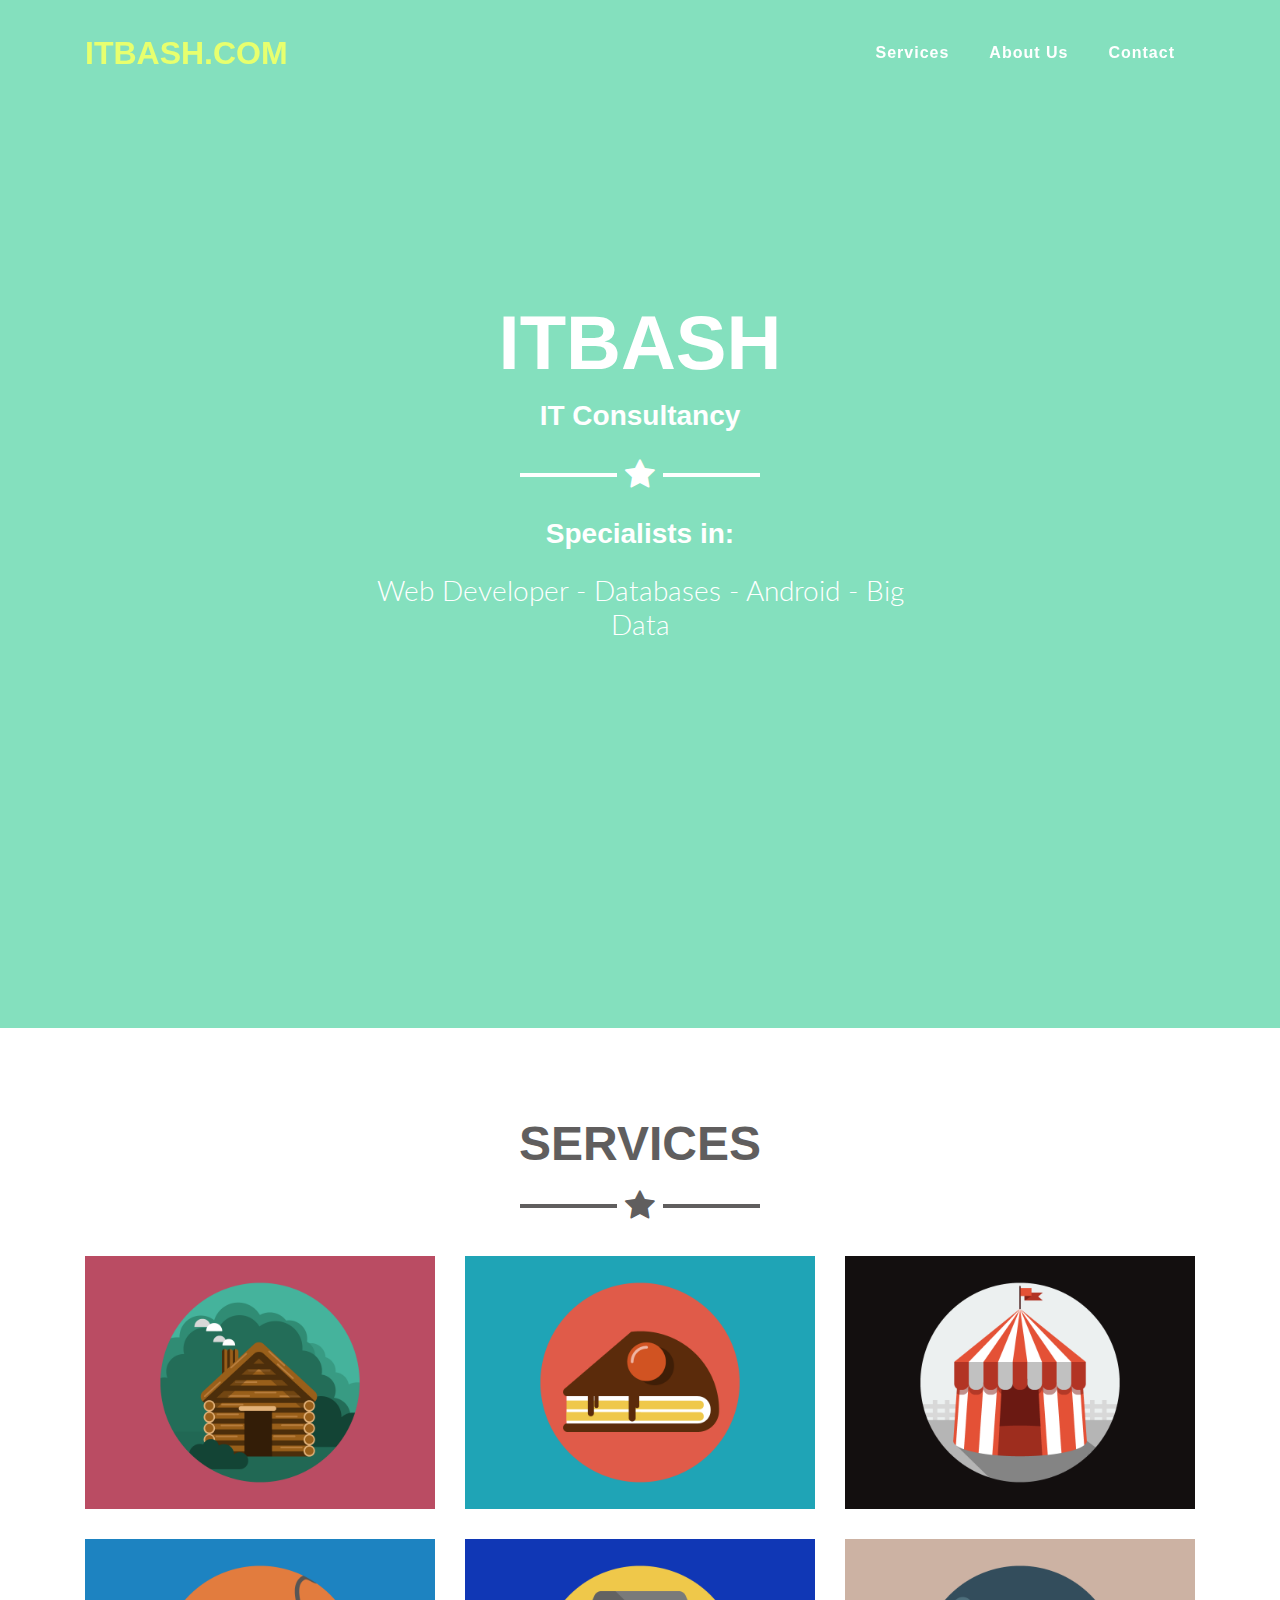
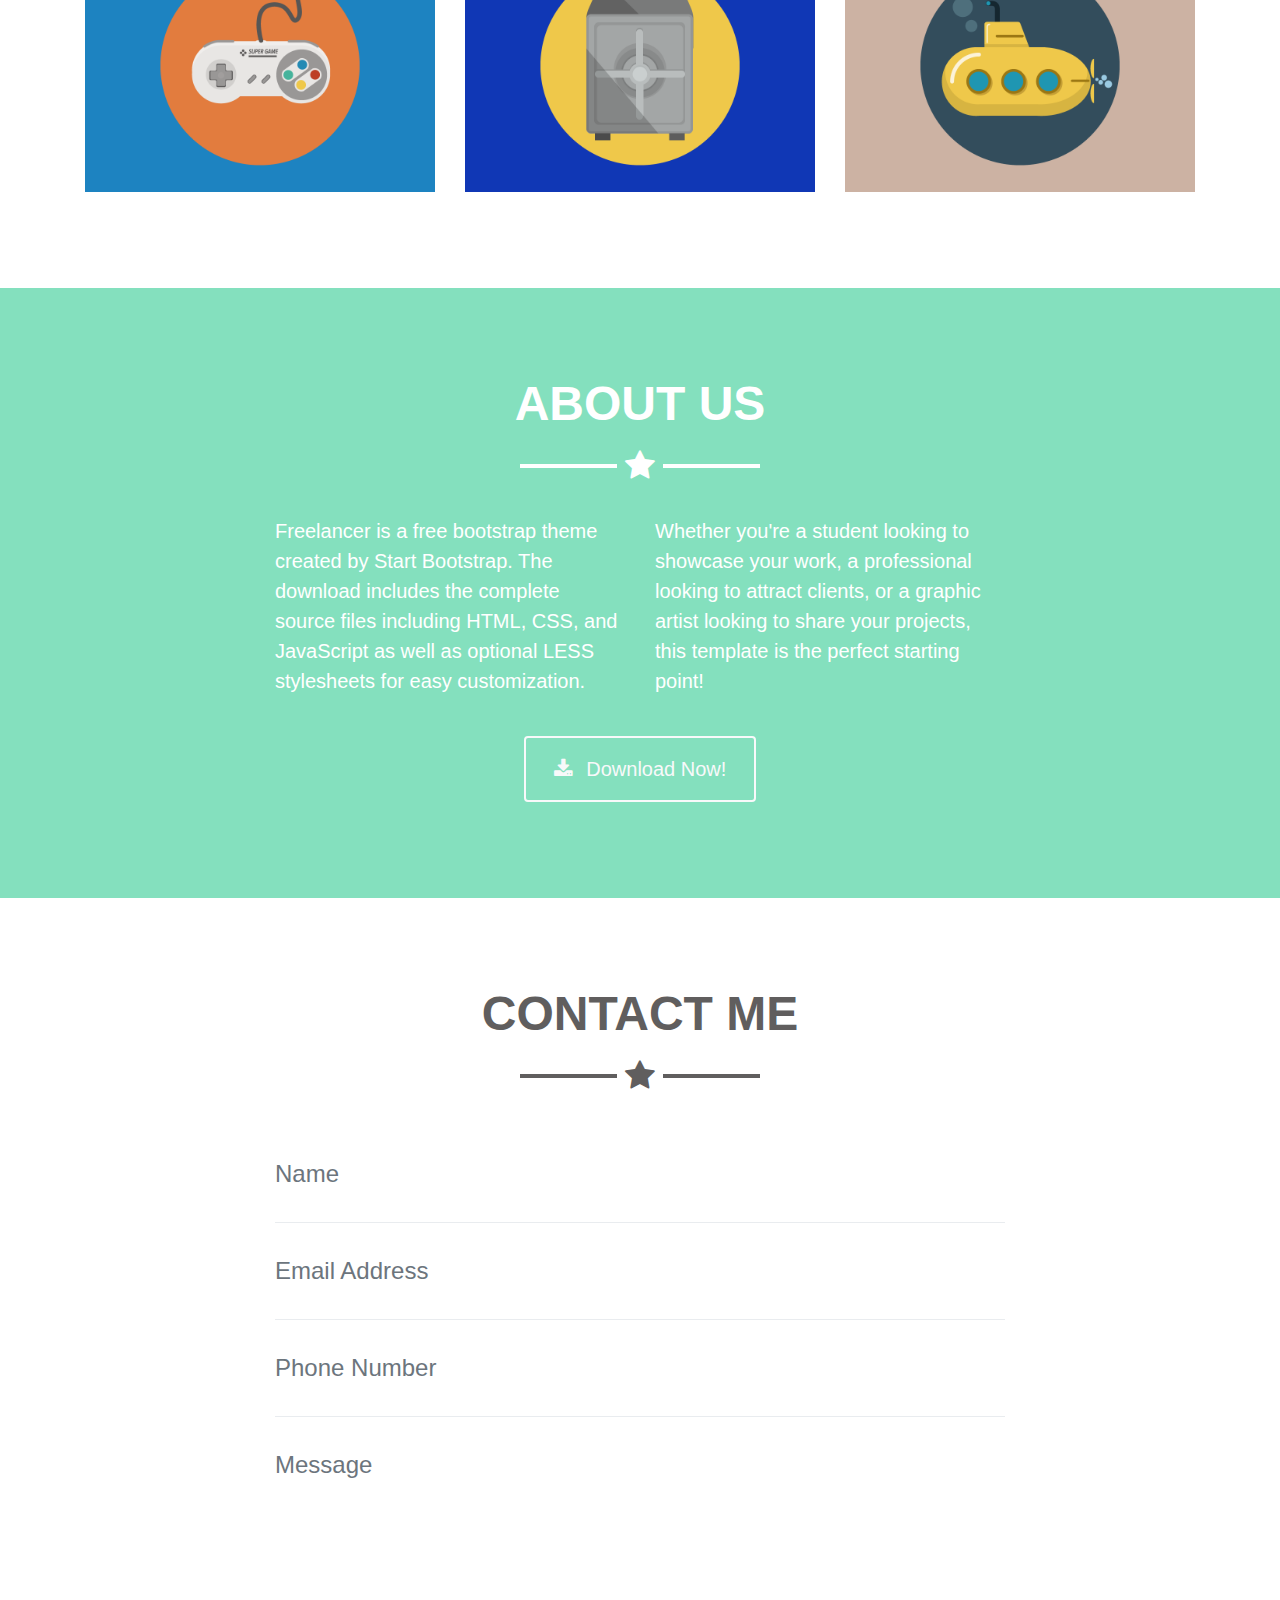
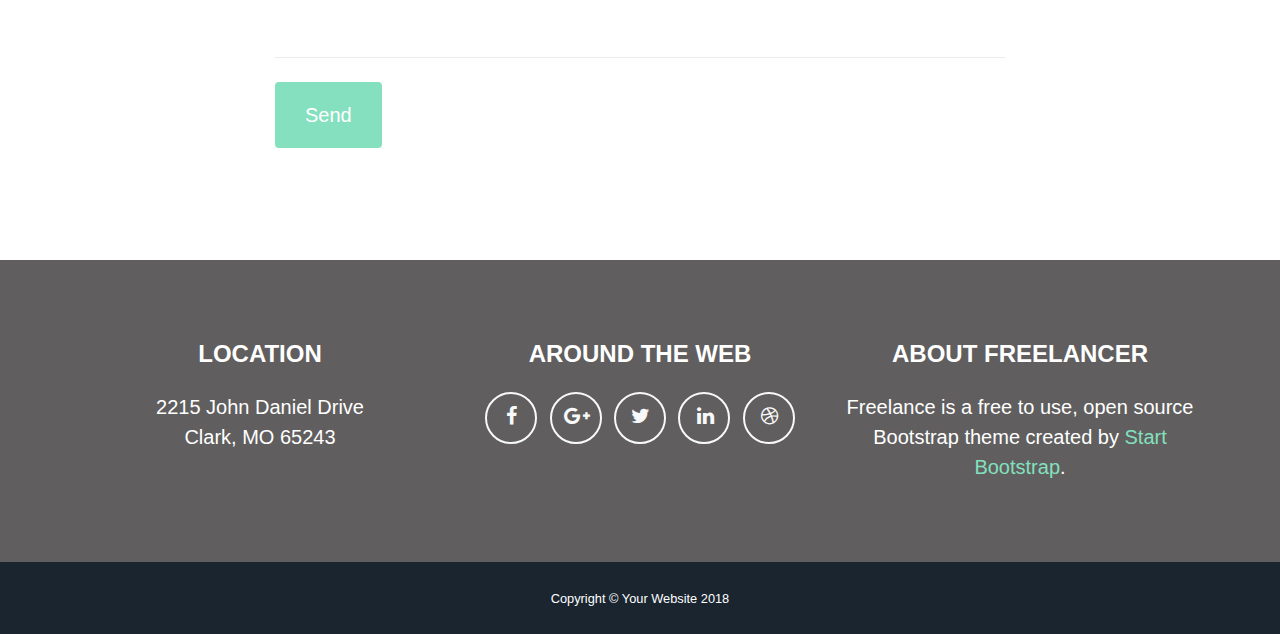
==== commit b4b1f4e9: "(1) Changed fonts (2) Header bar scrolling for small and larger screens" ====
--- a/index.html
+++ b/index.html
@@ -8,7 +8,7 @@
     <meta name="description" content="">
     <meta name="author" content="">
 
-    <title>Freelancer - Start Bootstrap Theme</title>
+    <title>ITBASH</title>
 
     <!-- Bootstrap core CSS -->
     <!--link href="vendor/bootstrap/css/bootstrap.min.css" rel="stylesheet"-->
@@ -23,7 +23,7 @@
     <link href="vendor/magnific-popup/magnific-popup.css" rel="stylesheet" type="text/css">
 
     <!-- Custom styles for this template -->
-    <!--link href="css/freelancer.min.css" rel="stylesheet"-->
+    <!--link href="css/reelancer.min.css" rel="stylesheet"-->
     <link href="css/freelancer.css" rel="stylesheet">
 
   </head>
@@ -31,20 +31,20 @@
   <body id="page-top">
 
     <!-- Navigation -->
-    <nav class="navbar navbar-expand-lg bg-secondary fixed-top text-uppercase" id="mainNav">
-      <div class="container">
-        <a class="navbar-brand js-scroll-trigger" href="#page-top">ITBASH.COM</a>
-        <button class="navbar-toggler navbar-toggler-right text-uppercase bg-primary text-white rounded" type="button" data-toggle="collapse" data-target="#navbarResponsive" aria-controls="navbarResponsive" aria-expanded="false" aria-label="Toggle navigation">
+    <nav class="navbar navbar-expand-lg bg-none fixed-top" id="mainNav">
+      <div class="container">
+        <a class="navbar-brand js-scroll-trigger text-ternary" href="#page-top">ITBASH.COM</a>
+        <button class="navbar-toggler navbar-toggler-right bg-primary text-white rounded" type="button" data-toggle="collapse" data-target="#navbarResponsive" aria-controls="navbarResponsive" aria-expanded="false" aria-label="Toggle navigation">
           Menu
           <i class="fa fa-bars"></i>
         </button>
         <div class="collapse navbar-collapse" id="navbarResponsive">
           <ul class="navbar-nav ml-auto">
             <li class="nav-item mx-0 mx-lg-1">
-              <a class="nav-link py-3 px-0 px-lg-3 rounded js-scroll-trigger" href="#portfolio">Portfolio</a>
+              <a class="nav-link py-3 px-0 px-lg-3 rounded js-scroll-trigger" href="#portfolio">Services</a>
             </li>
             <li class="nav-item mx-0 mx-lg-1">
-              <a class="nav-link py-3 px-0 px-lg-3 rounded js-scroll-trigger" href="#about">About</a>
+              <a class="nav-link py-3 px-0 px-lg-3 rounded js-scroll-trigger" href="#about">About Us</a>
             </li>
             <li class="nav-item mx-0 mx-lg-1">
               <a class="nav-link py-3 px-0 px-lg-3 rounded js-scroll-trigger" href="#contact">Contact</a>
@@ -71,7 +71,7 @@
     <!-- Portfolio Grid Section -->
     <section class="portfolio" id="portfolio">
       <div class="container">
-        <h2 class="text-center text-uppercase text-secondary mb-0">Portfolio</h2>
+        <h2 class="text-center text-uppercase text-secondary mb-0">Services</h2>
         <hr class="star-dark mb-5">
         <div class="row">
           <div class="col-md-6 col-lg-4">
@@ -141,7 +141,7 @@
     <!-- About Section -->
     <section class="bg-primary text-white mb-0" id="about">
       <div class="container">
-        <h2 class="text-center text-uppercase text-white">About</h2>
+        <h2 class="text-center text-uppercase text-white">About Us</h2>
         <hr class="star-light mb-5">
         <div class="row">
           <div class="col-lg-4 ml-auto">
@@ -417,7 +417,8 @@
     <script src="js/contact_me.js"></script>
 
     <!-- Custom scripts for this template -->
-    <script src="js/freelancer.min.js"></script>
+    <!--script src="js/freelancer.min.js"></script-->
+    <script src="js/freelancer.js"></script>
 
   </body>
 
--- a/css/freelancer.css
+++ b/css/freelancer.css
@@ -1,5 +1,5 @@
 body {
-  font-family: 'Lato';
+  font-family: 'Helvetica Neue', Helvetica, Arial, 'Lato';
 }
 
 h1,
@@ -9,7 +9,7 @@
 h5,
 h6 {
   font-weight: 700;
-  font-family: 'Montserrat';
+  font-family: Helvetica, 'Montserrat';
 }
 
 hr.star-light,
@@ -98,7 +98,7 @@
   padding-top: 1rem;
   padding-bottom: 1rem;
   font-weight: 700;
-  font-family: 'Montserrat';
+  font-family: 'Helvetica Neue', Helvetica, 'Montserrat';
 }
 
 #mainNav .navbar-brand {
@@ -157,7 +157,7 @@
   #mainNav .navbar-nav > li.nav-item > a.nav-link.active:active, #mainNav .navbar-nav > li.nav-item > a.nav-link.active:focus, #mainNav .navbar-nav > li.nav-item > a.nav-link.active:hover {
     /* color: #fff;*/
 		color: rgba(231,255,110,1);
-    background: #84e0be;
+    /*background: #84e0be;*/
   }
   #mainNav.navbar-shrink {
     padding-top: 0.5rem;
@@ -169,8 +169,8 @@
 }
 
 header.masthead {
-  /*padding-top: 6rem; /*calc(6rem); + 10px);*/
-  padding-bottom: 6rem;
+  /*padding-top: 6rem; /*calc(6rem); + 10px);
+  padding-bottom: 8rem;*/
 }
 
 header.masthead h1 {
@@ -367,6 +367,21 @@
 
 .bg-secondary {
   background-color: #605E5E !important;
+	/*
+  -webkit-transition: background-color 0.3s, background-color: 0.3s ease;
+  -moz-transition: background-color 0.3s, background-color: 0.3s ease;
+  transition: background-color 0.3s, background-color: 0.3s ease;
+	*/
+  -webkit-transition: background-color 0.3s ease-in;
+  -moz-transition: background-color 0.3s ease-in;
+  transition: background-color 0.3s ease-in;
+}
+
+.bg-none {
+	background-color: none !important; 
+  -webkit-transition: background-color 0.3s ease-in;
+  -moz-transition: background-color 0.3s ease-in;
+  transition: background-color 0.3s ease-in;
 }
 
 .text-primary {
@@ -375,6 +390,10 @@
 
 .text-secondary {
   color: #605E5E !important;
+}
+
+.text-ternary {
+	color: rgba(231,255,110,1) !important;
 }
 
 .btn-primary {
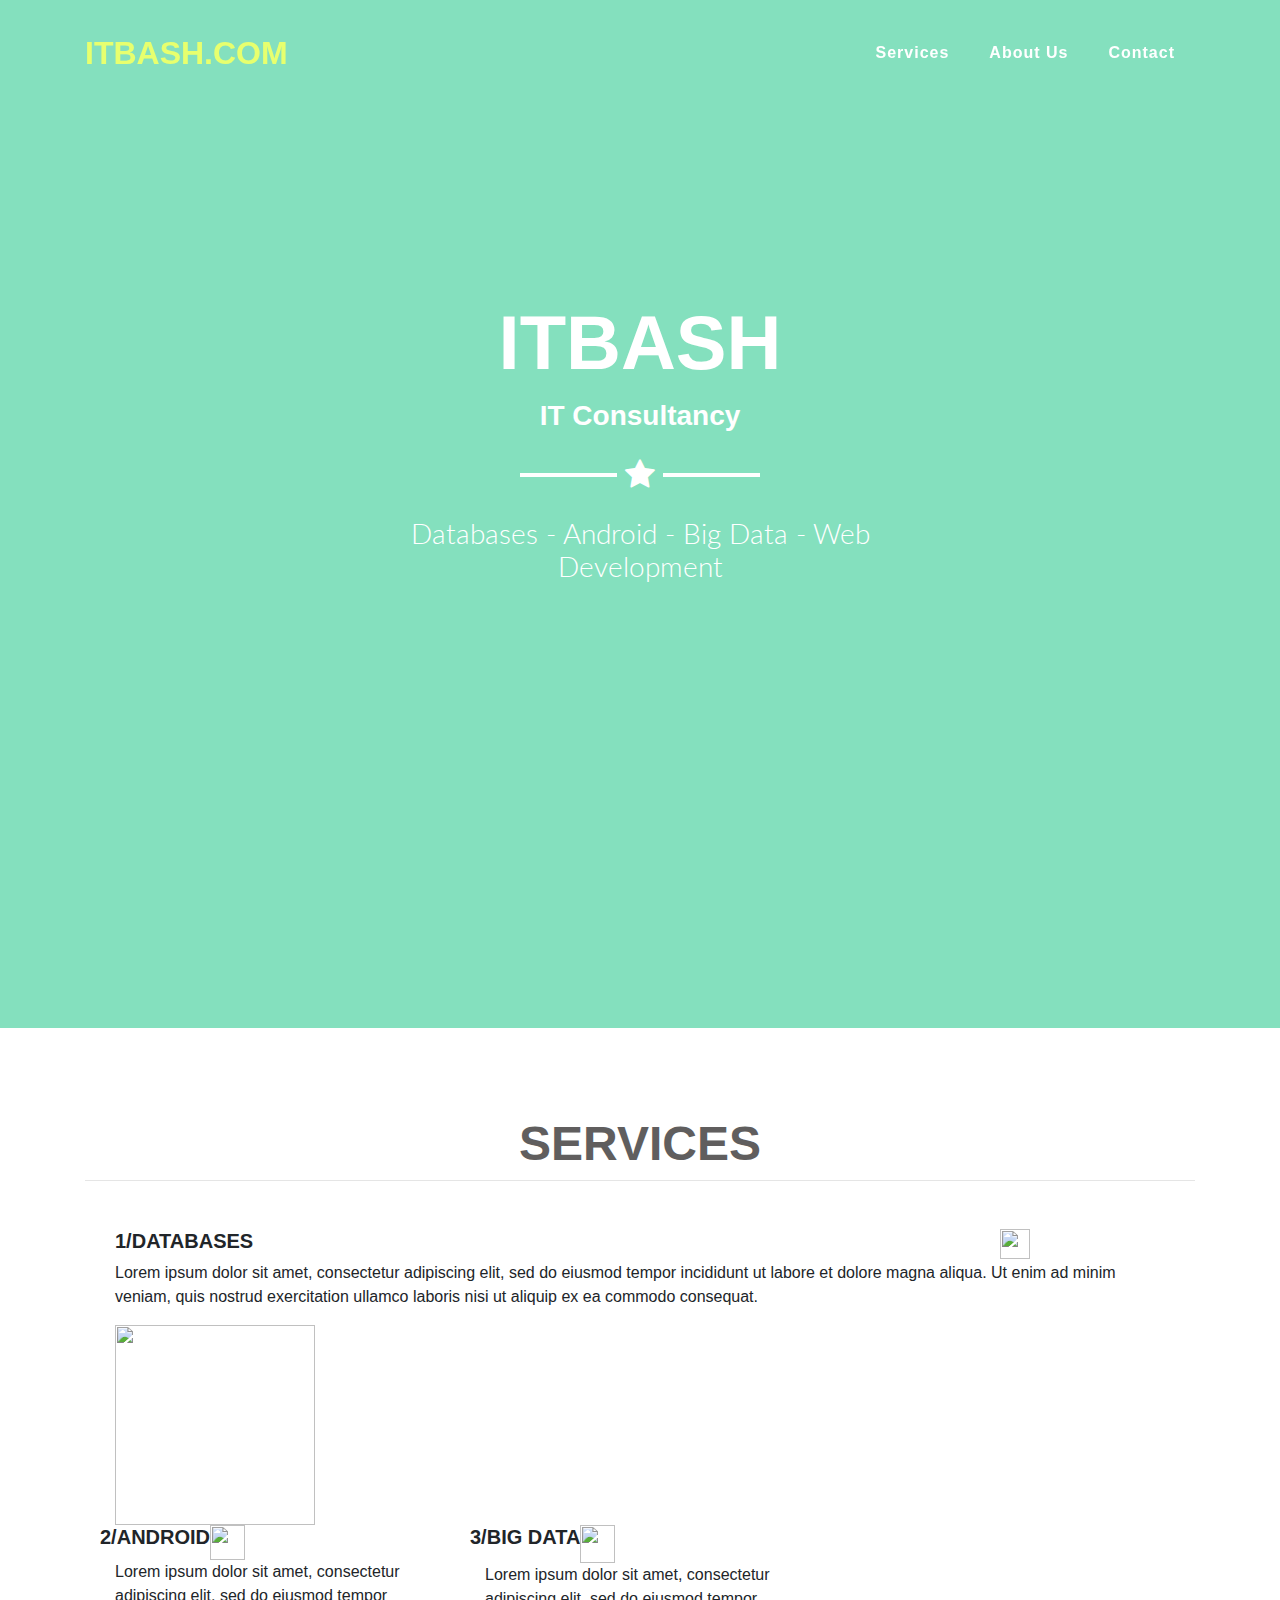
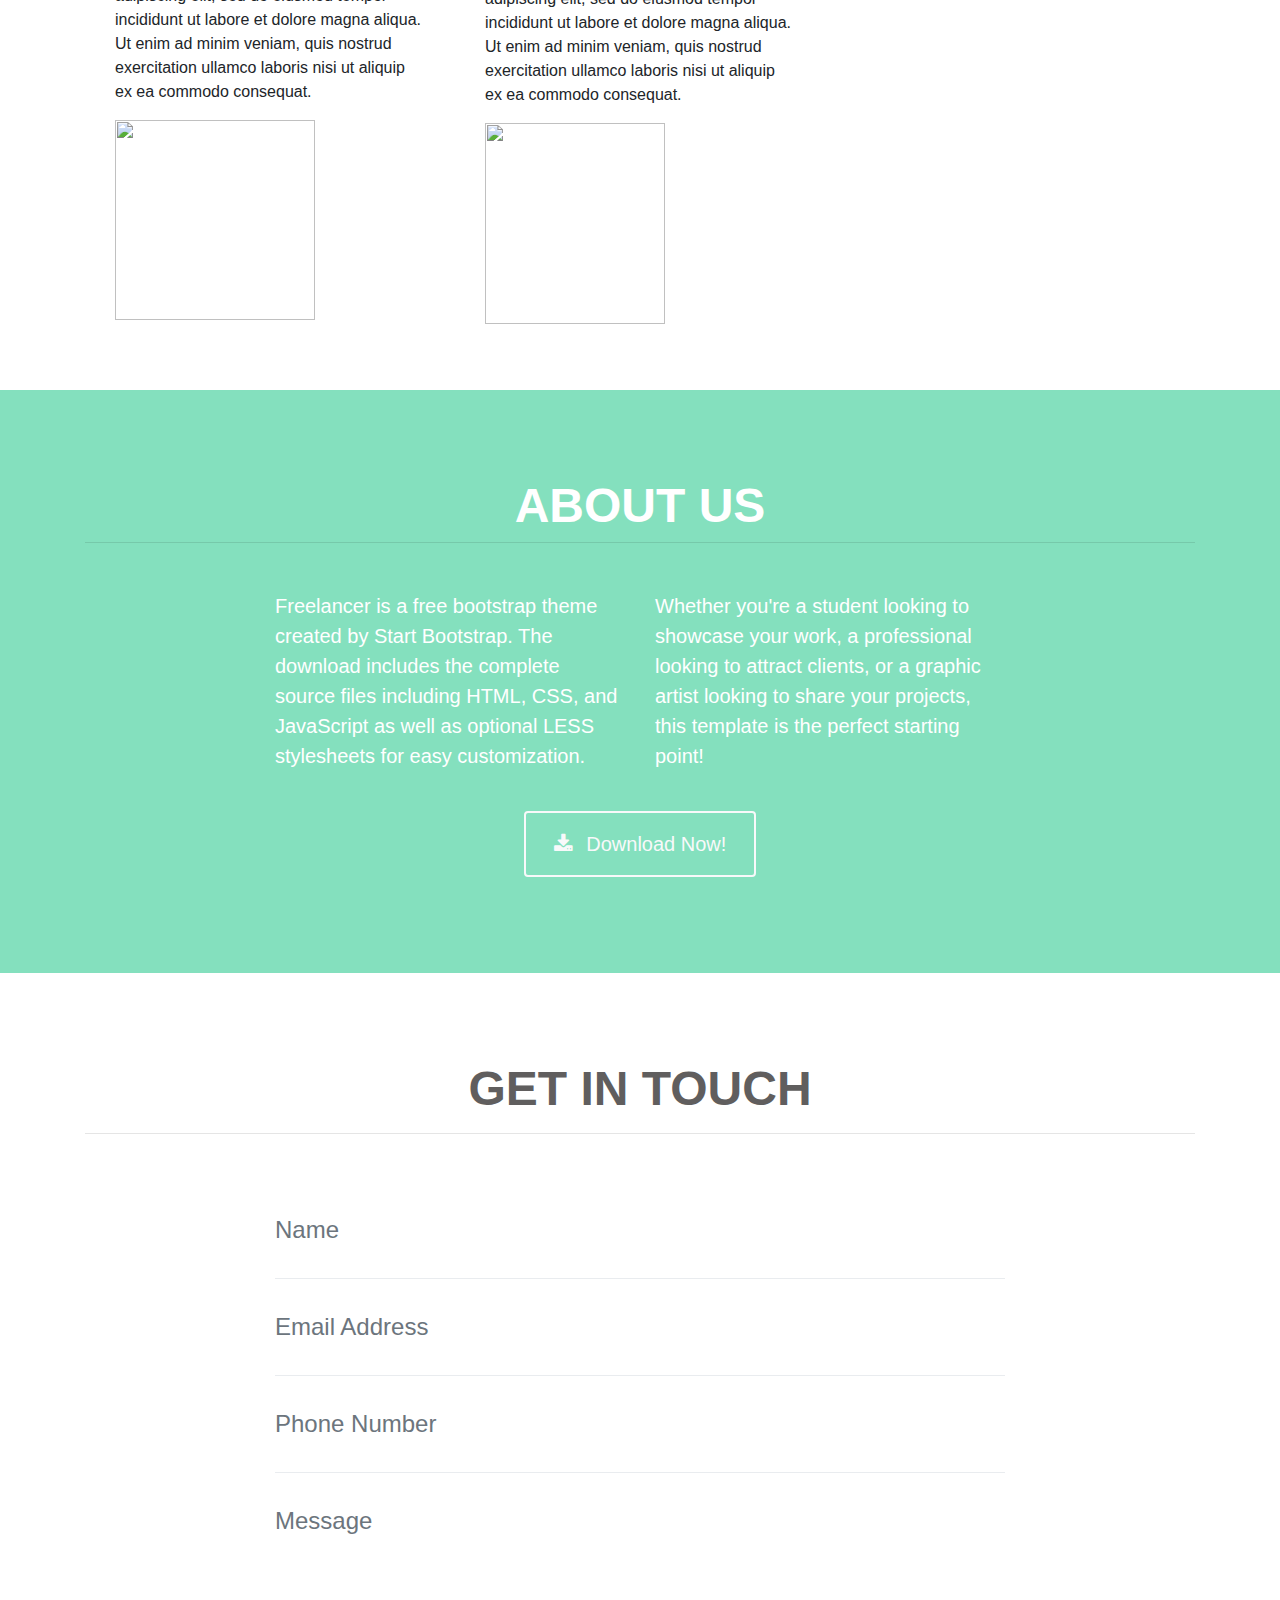
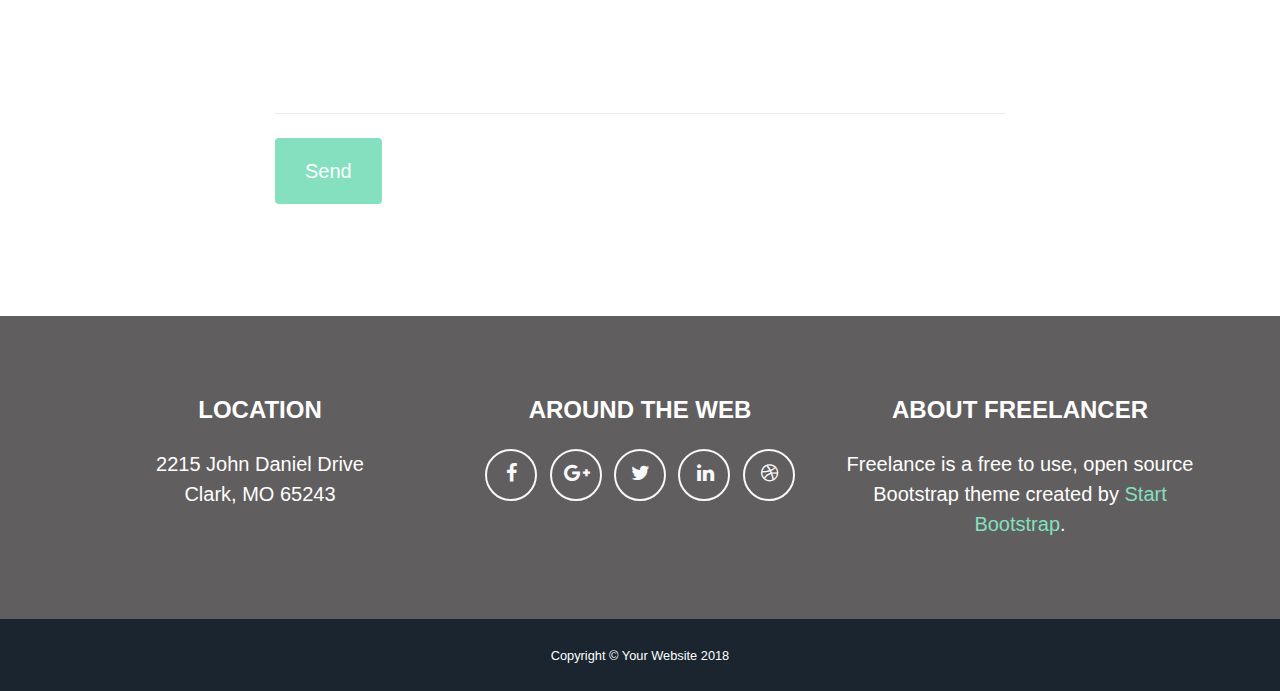
==== commit 186b4c12: "Moved the services section from old site to new site" ====
--- a/index.html
+++ b/index.html
@@ -34,9 +34,9 @@
     <nav class="navbar navbar-expand-lg bg-none fixed-top" id="mainNav">
       <div class="container">
         <a class="navbar-brand js-scroll-trigger text-ternary" href="#page-top">ITBASH.COM</a>
-        <button class="navbar-toggler navbar-toggler-right bg-primary text-white rounded" type="button" data-toggle="collapse" data-target="#navbarResponsive" aria-controls="navbarResponsive" aria-expanded="false" aria-label="Toggle navigation">
-          Menu
-          <i class="fa fa-bars"></i>
+        <button class="navbar-toggler navbar-toggler-right text-white rounded" type="button" data-toggle="collapse" data-target="#navbarResponsive" aria-controls="navbarResponsive" aria-expanded="false" aria-label="Toggle navigation">
+					<!--Menu-->
+          <i class="fa fa-bars fa-2x"></i>
         </button>
         <div class="collapse navbar-collapse" id="navbarResponsive">
           <ul class="navbar-nav ml-auto">
@@ -62,8 +62,7 @@
 					<h1 class="text-uppercase mb-0">ITBash</h1><br>
 					<h3 class="mb-0">IT Consultancy</h3>
 	        <hr class="star-light">
-					<h3 class="mb-0">Specialists in: </h3><br>
-	        <h2 class="font-weight-light mb-0">Web Developer - Databases - Android - Big Data</h2>
+	        <h2 class="font-weight-light mb-0">Databases - Android - Big Data - Web Development</h2>
 				</div>
       </div>
     </header>
@@ -71,9 +70,116 @@
     <!-- Portfolio Grid Section -->
     <section class="portfolio" id="portfolio">
       <div class="container">
-        <h2 class="text-center text-uppercase text-secondary mb-0">Services</h2>
-        <hr class="star-dark mb-5">
-        <div class="row">
+        <h2 class="text-center text-uppercase text-secondary text-secondary-header mb-0">Services</h2>
+        <hr class="white-sleek mb-5">
+
+				<!--div class="container">
+					<div class="row">
+						<div class="container-fluid">
+							<div class="row">
+								<div class="col-xs-10">
+									<h5>
+										<span>1/</span>DATABASES
+									</h5>
+								</div>
+							</div>
+						</div>
+					</div>
+				</div-->
+				
+				<div class="container">
+					<div class="row font_color_2" id="normal_width" style="">
+						<!--div class="col-md-4 col-sm-4 col-xs-12 horizontal_div"-->
+						<div class="col-sm-12 horizontal_div">
+							<div class="container-fluid">
+								<div class="row">
+									<div class="col-sm-10 category_title">
+										<h5 class="font_style_6">
+											<span class="font_color_3">1/</span>DATABASES
+										</h5>
+									</div>
+									<div class="col-sm-2 visible-xs" style="padding:0px 10px 0px 0px;">
+										<div class="category_image_visible_xs">
+											<img height=30 width=30 src="../images/databases_3.svg"></img>
+										</div>
+									</div>
+								</div>
+							</div>
+							<div class="container-fluid">
+								<p class="font_style_7 category_text">
+								Lorem ipsum dolor sit amet, consectetur adipiscing elit,
+								sed do eiusmod tempor incididunt ut labore et dolore magna aliqua.
+								Ut enim ad minim veniam, quis nostrud exercitation ullamco
+								laboris nisi ut aliquip ex ea commodo consequat.
+								</p>
+								<div class="category_image_hidden_xs hidden-xs">
+									<img height=200 width=200 src="../images/databases_3.svg">
+									</img>
+								</div>
+							</div>
+						</div>
+						<div class="col-md-4 col-sm-4 col-xs-12 horizontal_div">
+							<div class="container-fluid">
+								<div class="row">
+									<div class="col-xs-10 category_title">
+										<h5 class="font_style_6">
+											<span class="font_color_3">2/</span>ANDROID
+										</h5>
+									</div>
+									<div class="col-xs-2 visible-xs" style="padding:0px 10px 0px 0px;">
+										<div class="category_image_visible_xs">
+											<img height=35 width=35 src="../images/android_phone_clipart_6.svg">
+											</img>
+										</div>
+									</div>
+								</div>
+							</div>
+							<div class="container-fluid">
+								<p class="font_style_7 category_text">
+								Lorem ipsum dolor sit amet, consectetur adipiscing elit,
+								sed do eiusmod tempor incididunt ut labore et dolore magna aliqua.
+								Ut enim ad minim veniam, quis nostrud exercitation ullamco
+								laboris nisi ut aliquip ex ea commodo consequat.
+								</p>
+								<div class="category_image_hidden_xs hidden-xs">
+									<img height=200 width=200 src="../images/android_phone_clipart_6.svg">
+									</img>
+								</div>
+							</div>
+						</div>
+						<div class="col-md-4 col-sm-4 col-xs-12 horizontal_div">
+							<div class="container-fluid">
+								<div class="row">
+									<div class="col-xs-10 category_title">
+										<h5 class="font_style_6">
+											<span class="font_color_3">3/</span>BIG DATA
+										</h5>
+									</div>
+									<div class="col-xs-2 visible-xs" style="padding:0px 10px 0px 0px;">
+										<div class="category_image_visible_xs">
+											<img height=38 width=35 src="../images/big_data_2.svg">
+											</img>
+										</div>
+									</div>
+								</div>
+							</div>
+							<div class="container-fluid">
+								<p class="font_style_7 category_text">
+								Lorem ipsum dolor sit amet, consectetur adipiscing elit,
+								sed do eiusmod tempor incididunt ut labore et dolore magna aliqua.
+								Ut enim ad minim veniam, quis nostrud exercitation ullamco
+								laboris nisi ut aliquip ex ea commodo consequat.
+							</p>
+							<div class="category_image_hidden_xs hidden-xs">
+								<img height=201 width=180 src="../images/big_data_2.svg">
+								</img>
+							</div>
+							</div>
+						</div>
+					</div>
+				</div>
+
+        <!--v class="row">
           <div class="col-md-6 col-lg-4">
             <a class="portfolio-item d-block mx-auto" href="#portfolio-modal-1">
               <div class="portfolio-item-caption d-flex position-absolute h-100 w-100">
@@ -135,14 +241,14 @@
             </a>
           </div>
         </div>
-      </div>
+      </div-->
     </section>
 
     <!-- About Section -->
     <section class="bg-primary text-white mb-0" id="about">
       <div class="container">
-        <h2 class="text-center text-uppercase text-white">About Us</h2>
-        <hr class="star-light mb-5">
+        <h2 class="text-center text-uppercase text-white text-secondary-header">About Us</h2>
+        <hr class="white-sleek mb-5">
         <div class="row">
           <div class="col-lg-4 ml-auto">
             <p class="lead">Freelancer is a free bootstrap theme created by Start Bootstrap. The download includes the complete source files including HTML, CSS, and JavaScript as well as optional LESS stylesheets for easy customization.</p>
@@ -163,8 +269,8 @@
     <!-- Contact Section -->
     <section id="contact">
       <div class="container">
-        <h2 class="text-center text-uppercase text-secondary mb-0">Contact Me</h2>
-        <hr class="star-dark mb-5">
+        <h2 class="text-center text-uppercase text-secondary text-secondary-header mb-0">Get In Touch</h2>
+        <hr class="white-sleek mb-5 mt-4">
         <div class="row">
           <div class="col-lg-8 mx-auto">
             <!-- To configure the contact form email address, go to mail/contact_me.php and update the email address in the PHP file on line 19. -->
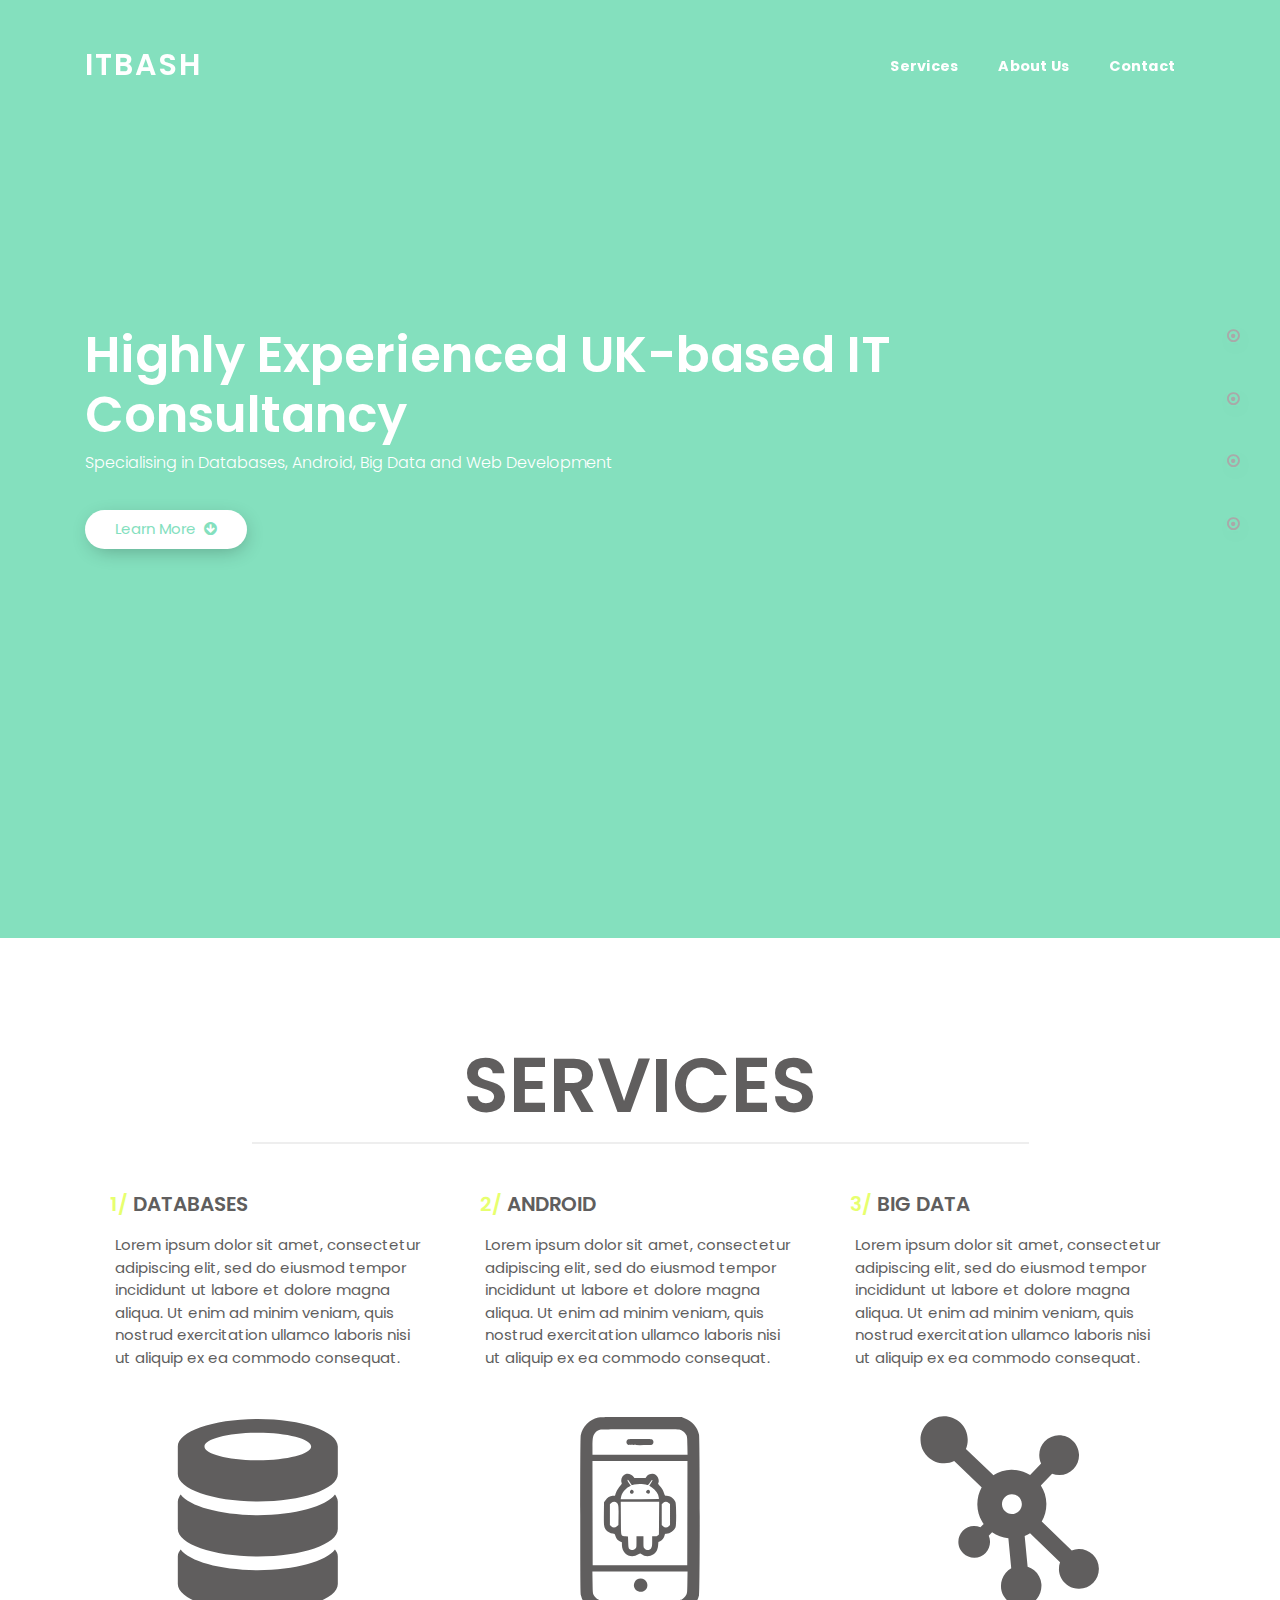
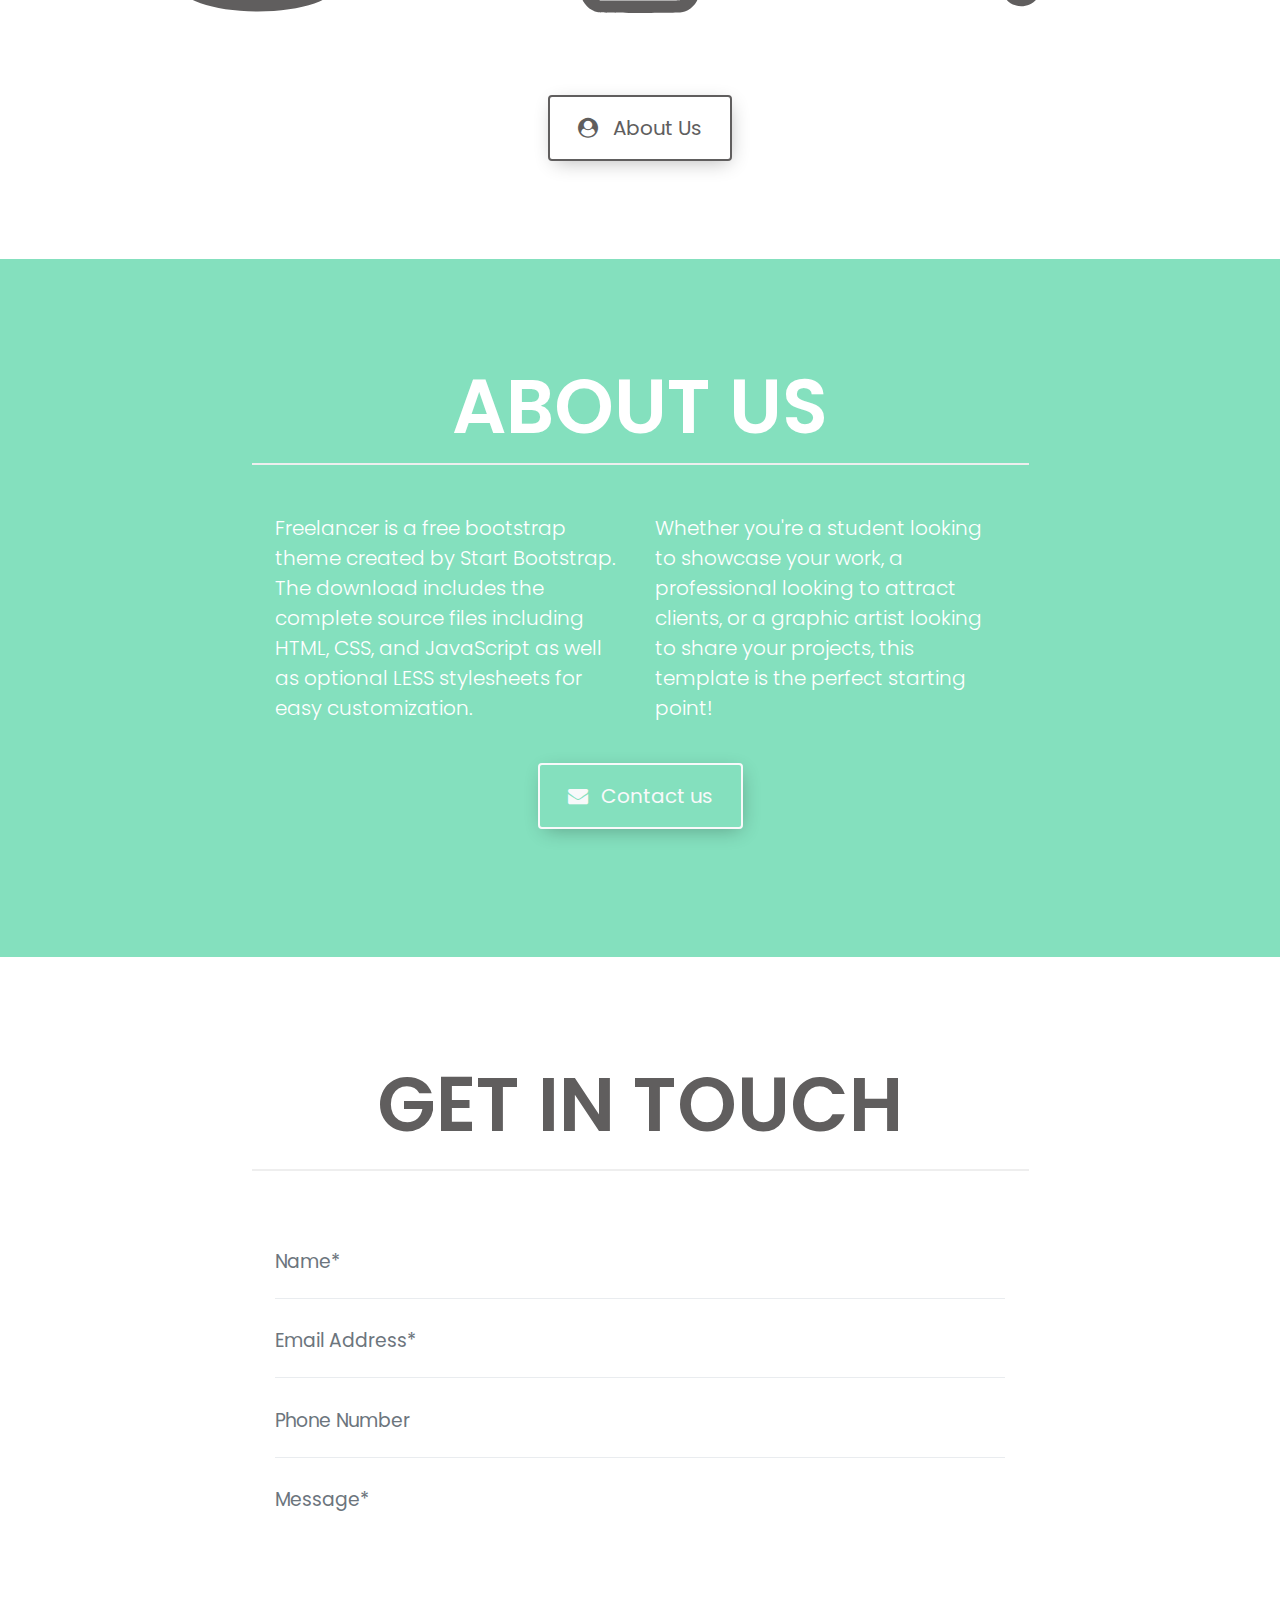
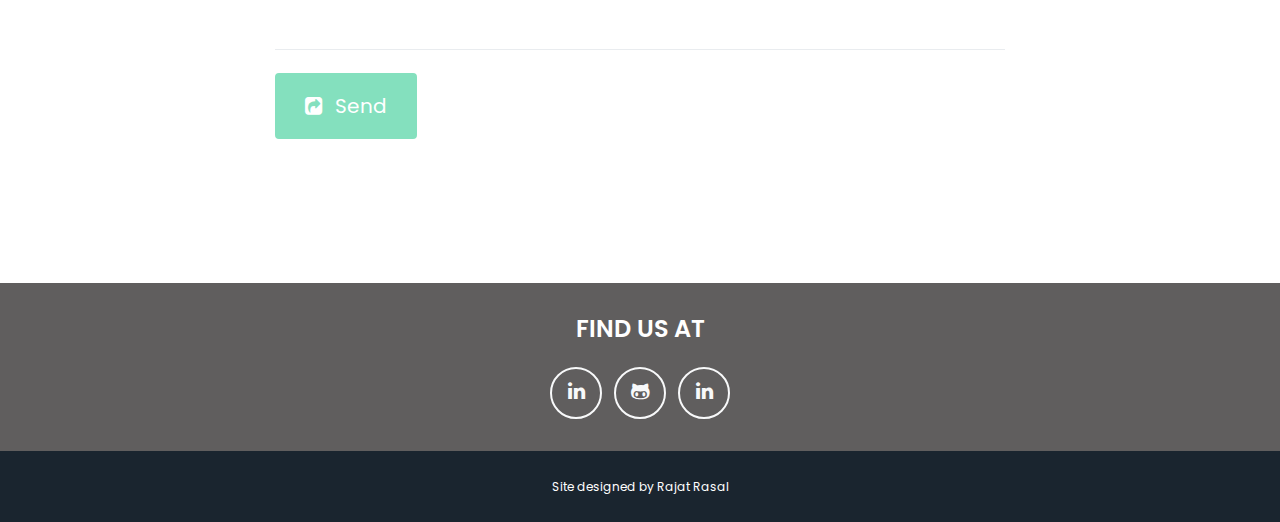
==== commit 65288ab3: "Done with first design" ====
--- a/index.html
+++ b/index.html
@@ -18,6 +18,7 @@
     <link href="vendor/font-awesome/css/font-awesome.min.css" rel="stylesheet" type="text/css">
     <link href="https://fonts.googleapis.com/css?family=Montserrat:400,700" rel="stylesheet" type="text/css">
     <link href="https://fonts.googleapis.com/css?family=Lato:400,700,400italic,700italic" rel="stylesheet" type="text/css">
+    <link href="https://fonts.googleapis.com/css?family=Poppins" rel="stylesheet">
 
     <!-- Plugin CSS -->
     <link href="vendor/magnific-popup/magnific-popup.css" rel="stylesheet" type="text/css">
@@ -30,12 +31,20 @@
 
   <body id="page-top">
 
+
+    <!-- Side Navigation bar -->
+    <ul class="d-none d-sm-block" id="scroll-list">
+        <li><a class="js-scroll-trigger active" href="#home"><i class="fa fa-dot-circle-o fa-1x"></i></a></li>
+        <li><a class="js-scroll-trigger active" href="#portfolio"><i class="fa fa-dot-circle-o fa-1x"></i></a></li>
+        <li><a class="js-scroll-trigger active" href="#about"><i class="fa fa-dot-circle-o fa-1x"></i></a></li>
+        <li><a class="js-scroll-trigger active" href="#contact"><i class="fa fa-dot-circle-o fa-1x"></i></a></li>
+    </ul>
+
     <!-- Navigation -->
     <nav class="navbar navbar-expand-lg bg-none fixed-top" id="mainNav">
       <div class="container">
-        <a class="navbar-brand js-scroll-trigger text-ternary" href="#page-top">ITBASH.COM</a>
+        <a class="navbar-brand js-scroll-trigger text-ternary" href="#page-top">ITBASH</a>
         <button class="navbar-toggler navbar-toggler-right text-white rounded" type="button" data-toggle="collapse" data-target="#navbarResponsive" aria-controls="navbarResponsive" aria-expanded="false" aria-label="Toggle navigation">
-					<!--Menu-->
           <i class="fa fa-bars fa-2x"></i>
         </button>
         <div class="collapse navbar-collapse" id="navbarResponsive">
@@ -55,15 +64,22 @@
     </nav>
 
     <!-- Header -->
-    <header class="masthead bg-primary text-white text-center">
-      <div class="container" id="parent" style="height:100vh">
+    <header class="masthead bg-primary text-white" id="home">
+      <div class="container" id="parent v-center" style="height:90vh; display:table">
         <!--img class="img-fluid mb-5 d-block mx-auto" src="img/profile.png" alt=""-->
-				<div id="child">
-					<h1 class="text-uppercase mb-0">ITBash</h1><br>
-					<h3 class="mb-0">IT Consultancy</h3>
-	        <hr class="star-light">
-	        <h2 class="font-weight-light mb-0">Databases - Android - Big Data - Web Development</h2>
-				</div>
+          <div id="" style="vertical-align:middle; display:table-cell;">
+        <!--h1 class="text-uppercase mb-0">London based IT Consultancy</h1><br-->
+          <h2 class="">Highly Experienced UK-based IT Consultancy</h2>
+		<!--h3 class="mb-0">London-Based IT Consultancy</h3-->
+	    <!--hr class="star-light"-->
+	      <h6 class="font-weight-light">Specialising in Databases, Android, Big Data and Web Development</h6>
+          <a class="js-scroll-trigger" href="#portfolio">
+          <button type="button" class="button white" data-toggle="button" aria-pressed="false" autocomplete="off">
+             Learn More&nbsp;
+               <i class="fa fa-arrow-circle-down"></i>
+          </button>
+          </a>
+          </div>
       </div>
     </header>
 
@@ -88,22 +104,81 @@
 				</div-->
 				
 				<div class="container">
-					<div class="row font_color_2" id="normal_width" style="">
-						<!--div class="col-md-4 col-sm-4 col-xs-12 horizontal_div"-->
-						<div class="col-sm-12 horizontal_div">
+					<div class="row text-secondary"> 
+						<div class="col-md-4 col-sm-12 col-xs-12 horizontal_div" style="">
+						<!--div class="col-sm-12 horizontal_div"-->
 							<div class="container-fluid">
 								<div class="row">
-									<div class="col-sm-10 category_title">
-										<h5 class="font_style_6">
-											<span class="font_color_3">1/</span>DATABASES
+									<div class="col-xs-10" style="width: 80%; padding-left: 10px; padding-bottom: 10px;">
+										<h5>
+											<span class="text-ternary number">1/</span> DATABASES
 										</h5>
 									</div>
-									<div class="col-sm-2 visible-xs" style="padding:0px 10px 0px 0px;">
-										<div class="category_image_visible_xs">
-											<img height=30 width=30 src="../images/databases_3.svg"></img>
+									<div class="col-xs-2" style="width: 20%; padding: 0px 10px 0px 0px">
+                                        <!--style="padding:0px 10px 0px 0px;"-->
+										<div class="d-md-none" style="padding:0px 10px 0px 0px">
+											<img align=right height=30 width=30 src="./img/databases_3.svg"></img>
 										</div>
 									</div>
 								</div>
+							</div>
+							<div class="container-fluid">
+								<p>
+								Lorem ipsum dolor sit amet, consectetur adipiscing elit,
+								sed do eiusmod tempor incididunt ut labore et dolore magna aliqua.
+								Ut enim ad minim veniam, quis nostrud exercitation ullamco
+								laboris nisi ut aliquip ex ea commodo consequat.
+								</p>
+								<div class="service-image-holder d-none d-md-block">
+									<img height=200 width=200 class="service-image" src="./img/databases_3.svg">
+									</img>
+								</div>
+							</div>
+						</div>
+						<div class="col-md-4 col-sm-12 col-xs-12 horizontal_div">
+							<div class="container-fluid">
+								<div class="row">
+                                    <div class="col-xs-10" style="width: 80%; padding-left: 10px; padding-bottom: 10px;">
+                                        <h5>
+                                            <span class="text-ternary number">2/</span> ANDROID
+                                        </h5>
+                                    </div>
+                                    <div class="col-xs-2" style="width: 20%; padding: 0px 10px 0px 0px">
+                                        <!--style="padding:0px 10px 0px 0px;"-->
+                                        <div class="d-md-none" style="padding:0px 10px 0px 0px">
+                                            <img align=right height=30 width=30 src="./img/android_phone_clipart_6.svg"></img>
+                                        </div>
+                                    </div>
+								</div>
+							</div>
+							<div class="container-fluid">
+								<p>
+								Lorem ipsum dolor sit amet, consectetur adipiscing elit,
+								sed do eiusmod tempor incididunt ut labore et dolore magna aliqua.
+								Ut enim ad minim veniam, quis nostrud exercitation ullamco
+								laboris nisi ut aliquip ex ea commodo consequat.
+								</p>
+								<div class="service-image-holder d-none d-md-block">
+									<img height=200 width=200 class="service-image" src="./img/android_phone_clipart_6.svg">
+									</img>
+								</div>
+							</div>
+						</div>
+						<div class="col-md-4 col-sm-12 col-xs-12 horizontal_div">
+							<div class="container-fluid">
+								<div class="row">
+                                  <div class="col-xs-10" style="width: 80%; padding-left: 10px; padding-bottom: 10px;">
+                                    <h5>
+                                      <span class="text-ternary number">3/</span> BIG DATA
+                                    </h5>
+                                  </div>
+                                  <div class="col-xs-2" style="width: 20%; padding: 0px 10px 0px 0px">
+                                    <!--style="padding:0px 10px 0px 0px;"-->
+                                    <div class="d-md-none" style="padding:0px 10px 0px 0px">
+                                      <img align=right height=30 width=30 src="./img/big_data_2.svg"></img>
+                                    </div>
+                                  </div>
+                                </div>
 							</div>
 							<div class="container-fluid">
 								<p class="font_style_7 category_text">
@@ -111,72 +186,20 @@
 								sed do eiusmod tempor incididunt ut labore et dolore magna aliqua.
 								Ut enim ad minim veniam, quis nostrud exercitation ullamco
 								laboris nisi ut aliquip ex ea commodo consequat.
-								</p>
-								<div class="category_image_hidden_xs hidden-xs">
-									<img height=200 width=200 src="../images/databases_3.svg">
-									</img>
-								</div>
-							</div>
-						</div>
-						<div class="col-md-4 col-sm-4 col-xs-12 horizontal_div">
-							<div class="container-fluid">
-								<div class="row">
-									<div class="col-xs-10 category_title">
-										<h5 class="font_style_6">
-											<span class="font_color_3">2/</span>ANDROID
-										</h5>
-									</div>
-									<div class="col-xs-2 visible-xs" style="padding:0px 10px 0px 0px;">
-										<div class="category_image_visible_xs">
-											<img height=35 width=35 src="../images/android_phone_clipart_6.svg">
-											</img>
-										</div>
-									</div>
-								</div>
-							</div>
-							<div class="container-fluid">
-								<p class="font_style_7 category_text">
-								Lorem ipsum dolor sit amet, consectetur adipiscing elit,
-								sed do eiusmod tempor incididunt ut labore et dolore magna aliqua.
-								Ut enim ad minim veniam, quis nostrud exercitation ullamco
-								laboris nisi ut aliquip ex ea commodo consequat.
-								</p>
-								<div class="category_image_hidden_xs hidden-xs">
-									<img height=200 width=200 src="../images/android_phone_clipart_6.svg">
-									</img>
-								</div>
-							</div>
-						</div>
-						<div class="col-md-4 col-sm-4 col-xs-12 horizontal_div">
-							<div class="container-fluid">
-								<div class="row">
-									<div class="col-xs-10 category_title">
-										<h5 class="font_style_6">
-											<span class="font_color_3">3/</span>BIG DATA
-										</h5>
-									</div>
-									<div class="col-xs-2 visible-xs" style="padding:0px 10px 0px 0px;">
-										<div class="category_image_visible_xs">
-											<img height=38 width=35 src="../images/big_data_2.svg">
-											</img>
-										</div>
-									</div>
-								</div>
-							</div>
-							<div class="container-fluid">
-								<p class="font_style_7 category_text">
-								Lorem ipsum dolor sit amet, consectetur adipiscing elit,
-								sed do eiusmod tempor incididunt ut labore et dolore magna aliqua.
-								Ut enim ad minim veniam, quis nostrud exercitation ullamco
-								laboris nisi ut aliquip ex ea commodo consequat.
-							</p>
-							<div class="category_image_hidden_xs hidden-xs">
-								<img height=201 width=180 src="../images/big_data_2.svg">
+                                </p>
+							<div class="service-image-holder d-none d-md-block">
+								<img height=201 width=180 class="service-image" src="./img/big_data_2.svg">
 								</img>
 							</div>
 							</div>
 						</div>
 					</div>
+                    <div class="text-center mt-4">
+                      <a class="btn btn-xl scrolling-button js-scroll-trigger" id="services-btn" href="#about">
+                        <i class="fa fa-user-circle fa-1x" style="padding-right: 10px;"></i>
+                        About Us
+                      </a>
+                    </div>
 				</div>
 
         <!--v class="row">
@@ -242,6 +265,7 @@
           </div>
         </div>
       </div-->
+      </div>
     </section>
 
     <!-- About Section -->
@@ -258,9 +282,8 @@
           </div>
         </div>
         <div class="text-center mt-4">
-          <a class="btn btn-xl btn-outline-light" href="#">
-            <i class="fa fa-download mr-2"></i>
-            Download Now!
+          <a class="btn btn-xl btn-outline-light scrolling-button js-scroll-trigger" href="#contact">
+            <i class="fa fa-envelope fa-1x mr-2"></i> Contact us
           </a>
         </div>
       </div>
@@ -277,37 +300,42 @@
             <!-- The form should work on most web servers, but if the form is not working you may need to configure your web server differently. -->
             <form name="sentMessage" id="contactForm" novalidate="novalidate">
               <div class="control-group">
-                <div class="form-group floating-label-form-group controls mb-0 pb-2">
+                <div class="form-group floating-label-form-group controls mb-0">
                   <label>Name</label>
-                  <input class="form-control" id="name" type="text" placeholder="Name" required="required" data-validation-required-message="Please enter your name.">
+                  <input class="form-control" id="name" type="text" placeholder="Name*" required="required" data-validation-required-message="Please enter your name.">
                   <p class="help-block text-danger"></p>
                 </div>
               </div>
               <div class="control-group">
-                <div class="form-group floating-label-form-group controls mb-0 pb-2">
+                <div class="form-group floating-label-form-group controls mb-0">
                   <label>Email Address</label>
-                  <input class="form-control" id="email" type="email" placeholder="Email Address" required="required" data-validation-required-message="Please enter your email address.">
+									<!-- ADD MY OWN REGEX FROM THE CW FROM LAST YEAR HERE!!! -->
+                  <input class="form-control" id="email" type="email" placeholder="Email Address*" required="required" data-validation-required-message="Please enter your email address.">
                   <p class="help-block text-danger"></p>
                 </div>
               </div>
               <div class="control-group">
-                <div class="form-group floating-label-form-group controls mb-0 pb-2">
+                <div class="form-group floating-label-form-group controls mb-0">
                   <label>Phone Number</label>
-                  <input class="form-control" id="phone" type="tel" placeholder="Phone Number" required="required" data-validation-required-message="Please enter your phone number.">
+                  <input class="form-control" id="phone" type="tel" placeholder="Phone Number">
                   <p class="help-block text-danger"></p>
                 </div>
               </div>
               <div class="control-group">
-                <div class="form-group floating-label-form-group controls mb-0 pb-2">
+                <div class="form-group floating-label-form-group controls mb-0">
                   <label>Message</label>
-                  <textarea class="form-control" id="message" rows="5" placeholder="Message" required="required" data-validation-required-message="Please enter a message."></textarea>
+                  <textarea class="form-control" id="message" rows="5" placeholder="Message*" required="required" data-validation-required-message="Please enter a message."></textarea>
                   <p class="help-block text-danger"></p>
                 </div>
               </div>
               <br>
               <div id="success"></div>
               <div class="form-group">
-                <button type="submit" class="btn btn-primary btn-xl" id="sendMessageButton">Send</button>
+                <button type="submit" class="btn btn-primary btn-xl" id="sendMessageButton">
+                  <i class="fa fa-share-square fa-1x mr-2"></i>
+                  Send
+                </button>
+              </div>
               </div>
             </form>
           </div>
@@ -320,27 +348,13 @@
       <div class="container">
         <div class="row">
           <div class="col-md-4 mb-5 mb-lg-0">
-            <h4 class="text-uppercase mb-4">Location</h4>
+            <!--h4 class="text-uppercase mb-4">Location</h4>
             <p class="lead mb-0">2215 John Daniel Drive
-              <br>Clark, MO 65243</p>
+              <br>Clark, MO 65243</p-->
           </div>
           <div class="col-md-4 mb-5 mb-lg-0">
-            <h4 class="text-uppercase mb-4">Around the Web</h4>
+            <h4 class="text-uppercase mb-4">Find us at</h4>
             <ul class="list-inline mb-0">
-              <li class="list-inline-item">
-                <a class="btn btn-outline-light btn-social text-center rounded-circle" href="#">
-                  <i class="fa fa-fw fa-facebook"></i>
-                </a>
-              </li>
-              <li class="list-inline-item">
-                <a class="btn btn-outline-light btn-social text-center rounded-circle" href="#">
-                  <i class="fa fa-fw fa-google-plus"></i>
-                </a>
-              </li>
-              <li class="list-inline-item">
-                <a class="btn btn-outline-light btn-social text-center rounded-circle" href="#">
-                  <i class="fa fa-fw fa-twitter"></i>
-                </a>
               </li>
               <li class="list-inline-item">
                 <a class="btn btn-outline-light btn-social text-center rounded-circle" href="#">
@@ -349,15 +363,20 @@
               </li>
               <li class="list-inline-item">
                 <a class="btn btn-outline-light btn-social text-center rounded-circle" href="#">
-                  <i class="fa fa-fw fa-dribbble"></i>
+                  <i class="fa fa-fw fa-github-alt"></i>
+                </a>
+              </li>
+              <li class="list-inline-item">
+                <a class="btn btn-outline-light btn-social text-center rounded-circle" href="#">
+                  <i class="fa fa-fw fa-linkedin"></i>
                 </a>
               </li>
             </ul>
           </div>
           <div class="col-md-4">
-            <h4 class="text-uppercase mb-4">About Freelancer</h4>
+            <!--h4 class="text-uppercase mb-4">About Template</h4>
             <p class="lead mb-0">Freelance is a free to use, open source Bootstrap theme created by
-              <a href="http://startbootstrap.com">Start Bootstrap</a>.</p>
+              <a href="http://startbootstrap.com">Start Bootstrap</a>.</p-->
           </div>
         </div>
       </div>
@@ -365,7 +384,7 @@
 
     <div class="copyright py-4 text-center text-white">
       <div class="container">
-        <small>Copyright &copy; Your Website 2018</small>
+        <small>Site designed by Rajat Rasal</small>
       </div>
     </div>
 
@@ -528,4 +547,4 @@
 
   </body>
 
-</html>
+</html>--- a/css/freelancer.css
+++ b/css/freelancer.css
@@ -1,5 +1,6 @@
 body {
-  font-family: 'Helvetica Neue', Helvetica, Arial, 'Lato';
+  font-family: 'Poppins', sans-serif; /* 'Helvetica Neue', Helvetica, Arial, 'Lato';*/
+  font-size: 15px;
 }
 
 h1,
@@ -8,8 +9,19 @@
 h4,
 h5,
 h6 {
-  font-weight: 700;
-  font-family: Helvetica, 'Montserrat';
+  font-weight: 600;
+  font-family: inherit; /*Helvetica, 'Montserrat';*/
+  line-height: 1.2;
+}
+
+hr.white-sleek {
+	/*
+	margin-top: 40px;
+	margin-bottom: 40px;
+	*/
+	border-top: 2px solid #eee;
+	max-width: 70%;
+  /*line-height: 4rem !important;*/
 }
 
 hr.star-light,
@@ -53,18 +65,22 @@
 }
 
 section {
-  padding: 6rem 0;
+  padding: 70px 0;
 }
 
 section h2 {
   font-size: 2.25rem;
-  line-height: 2rem;
+  /*line-height: 4rem;*/
 }
 
 @media (min-width: 992px) {
   section h2 {
     font-size: 3rem;
     line-height: 2.5rem;
+  }
+
+  section {
+    padding: 8rem 0;
   }
 }
 
@@ -98,20 +114,25 @@
   padding-top: 1rem;
   padding-bottom: 1rem;
   font-weight: 700;
-  font-family: 'Helvetica Neue', Helvetica, 'Montserrat';
+  font-family: inherit; /*'Helvetica Neue', Helvetica, 'Montserrat';*/
 }
 
 #mainNav .navbar-brand {
   color: #fff;
+  letter-spacing: 2px;
+  font-weight: 600;
 }
 
 #mainNav .navbar-nav {
   margin-top: 1rem;
-  letter-spacing: 0.0625rem;
+  /* letter-spacing: 0.0625rem;*/
+  letter-spacing: 0.0150rem;
+  font-size: 0.9rem;
 }
 
 #mainNav .navbar-nav li.nav-item a.nav-link {
   color: #fff;
+  transition: 0.3s;
 }
 
 #mainNav .navbar-nav li.nav-item a.nav-link:hover {
@@ -124,12 +145,41 @@
 }
 
 #mainNav .navbar-nav li.nav-item a.nav-link.active {
-  color: #84e0be;
+  /* color: #84e0be;*/
+	color: rgba(231,255,110,1);
 }
 
 #mainNav .navbar-toggler {
+  font-size: 10px;
+	/*
   font-size: 80%;
   padding: 0.8rem;
+	*/
+}
+
+#mainNav > div.container > button.navbar-toggler:hover {
+	color: rgba(231,255,110,1) !important;
+}
+
+@media (max-width: 992px) {
+	.bg-none {
+		background-color: #605E5E !important;
+	}
+}
+
+/*
+@media screen and (max-width: 768px) {
+	.text-secondary-header {
+		font-size: 76px !important;
+	}
+}
+*/
+
+@media screen and (min-width: 992px) {
+	.text-secondary-header {
+		font-size: 76px !important;
+		padding-bottom: 20px;
+	}
 }
 
 @media (min-width: 992px) {
@@ -141,27 +191,26 @@
     transition: padding-top 0.3s, padding-bottom 0.3s;
   }
   #mainNav .navbar-brand {
+    padding-top: 1rem;
     font-size: 2em;
     -webkit-transition: font-size 0.3s;
     -moz-transition: font-size 0.3s;
     transition: font-size 0.3s;
   }
   #mainNav .navbar-nav {
-    margin-top: 0;
+    /* margin-top: 0; */
   }
   #mainNav .navbar-nav > li.nav-item > a.nav-link.active {
-    // color: #fff;
-		color: rgba(231,255,110,1);
+	color: rgba(231,255,110,1);
     /*background: #84e0be;*/
   }
   #mainNav .navbar-nav > li.nav-item > a.nav-link.active:active, #mainNav .navbar-nav > li.nav-item > a.nav-link.active:focus, #mainNav .navbar-nav > li.nav-item > a.nav-link.active:hover {
-    /* color: #fff;*/
-		color: rgba(231,255,110,1);
+	color: rgba(231,255,110,1);
     /*background: #84e0be;*/
   }
   #mainNav.navbar-shrink {
-    padding-top: 0.5rem;
-    padding-bottom: 0.5rem;
+    padding-top: 0.8rem;
+    padding-bottom: 0.8rem;
   }
   #mainNav.navbar-shrink .navbar-brand {
     font-size: 1.5em;
@@ -174,13 +223,20 @@
 }
 
 header.masthead h1 {
-  font-size: 4rem;
-  line-height: 4rem;
+  font-size: 5rem;
+  line-height: 5rem;
 }
 
 header.masthead h2 {
-  font-size: 1.3rem;
-  font-family: 'Lato';
+  font-size: 50px;
+  /* font-size: 1.3rem; */
+  /* font-family: 'Lato'; */
+  /* font-family: 'Poppins', sans-serif; */
+}
+
+header.masthead h3 {
+  /* font-size: 1.3rem; */
+  /* font-family: 'Lato'; */
 }
 
 @media (min-width: 992px) {
@@ -189,49 +245,32 @@
     padding-bottom: 6rem;
   }
   header.masthead h1 {
-    font-size: 4.75em;
-    line-height: 4rem;
-  }
-  header.masthead h2 {
-    font-size: 1.75em;
+    font-size: 7.75em;
+    line-height: 6rem;
+  }
+  header.masthead h2,
+  header.masthead h3 {
+    /* font-size: 2.25em;
+    font-family: 'Poppins', sans-serif; */
   }
 }
 
 /* Centre the title inside the header */
+/*
 #parent {
 	position: relative;
 }
 
-#child {
-	position: absolute;
-	top: 50%;
-	left: 50%;
-	height: 30%;
-	width: 50%;
-	margin: -15% 0 0 -25%;
-}
-
-.portfolio {
-  margin-bottom: -15px;
-}
-
-.portfolio .portfolio-item {
-  position: relative;
-  display: block;
-  max-width: 25rem;
-  margin-bottom: 15px;
-}
-
-.portfolio .portfolio-item .portfolio-item-caption {
-  -webkit-transition: all ease 0.5s;
-  -moz-transition: all ease 0.5s;
-  transition: all ease 0.5s;
-  opacity: 0;
-  background-color: rgba(24, 188, 156, 0.9);
-}
-
-.portfolio .portfolio-item .portfolio-item-caption:hover {
-  opacity: 1;
+*/
+#v-center {
+  position: absolute;
+  /*top: 40%;*/
+  line-height: 1.5;
+  display: flex;
+  -webkit-box-align: center;
+  align-items: center;
+  align-content: center;
+  flex-wrap: wrap;
 }
 
 .portfolio .portfolio-item .portfolio-item-caption .portfolio-item-caption-content {
@@ -290,7 +329,7 @@
 
 .floating-label-form-group input,
 .floating-label-form-group textarea {
-  font-size: 1.5em;
+  font-size: 1.25em;
   position: relative;
   z-index: 1;
   padding-right: 0;
@@ -338,8 +377,8 @@
 }
 
 .footer {
-  padding-top: 5rem;
-  padding-bottom: 5rem;
+  padding-top: 2rem;
+  padding-bottom: 2rem;
   background-color: #605E5E;
   color: #fff;
 }
@@ -353,8 +392,9 @@
 }
 
 a:focus, a:hover, a:active {
-  /*color: #128f76;*/
-  color: red;
+  color: #128f76;
+  text-decoration: none;
+  /*color: red;*/
 }
 
 .btn {
@@ -378,7 +418,7 @@
 }
 
 .bg-none {
-	background-color: none !important; 
+	background-color: none !important;
   -webkit-transition: background-color 0.3s ease-in;
   -moz-transition: background-color 0.3s ease-in;
   transition: background-color 0.3s ease-in;
@@ -392,8 +432,8 @@
   color: #605E5E !important;
 }
 
-.text-ternary {
-	color: rgba(231,255,110,1) !important;
+.text-secondary-header {
+	font-size: 4.5rem;
 }
 
 .btn-primary {
@@ -415,3 +455,98 @@
   background-color: #1a252f;
   border-color: #1a252f;
 }
+
+.horizontal_div {
+  padding-bottom: 25px;
+}
+
+.button {
+  display: inline-block;
+  padding: 8px 30px;
+  border-radius: 50px;
+  border: none;
+  transition: 0.3s;
+  box-shadow: 2px 5px 20px -5px rgba(0, 0, 0, 0.3);
+}
+
+.button.white {
+  background-color: #fff;
+  color: rgb(132, 224, 190);
+}
+
+.button.white:hover {
+  background-color: #605E5E;
+  color: #fff;
+  cursor: pointer;
+}
+
+.masthead .button {
+  margin-top: 30px;
+}
+
+#scroll-list {
+  position: fixed;
+  right: 0;
+  top: 35%;
+  z-index: 10;
+  /* color: #BEBEBE;
+  color: darkgrey;
+   */
+}
+
+#scroll-list > li > a {
+  color: darkgrey;
+}
+
+#scroll-list > li {
+  position: relative;
+  padding: 10px 10px 30px 0px;
+  display: block;
+  left: -30px;
+  /* margin: 10px 10px 10px 10px; */
+}
+
+#scroll-list > li > a:hover {
+  color: gray;
+  transition: color 0.5s ease;
+  cursor: pointer;
+}
+
+.slider {
+  color: darkgrey;
+  /*z-index: 10;*/
+}
+
+.number {
+  color: rgba(231,255,110,1);
+}
+
+.fa-dot-circle-o {
+  box-shadow: 2px 5px 20px -5px rgba(0, 0, 0, 0.3);
+}
+
+.scrolling-button {
+  box-shadow: 2px 5px 20px -5px rgba(0, 0, 0, 0.3);
+}
+
+.scrolling-button#services-btn {
+  font-style: inherit;
+  border-color: #605E5E;
+  color: #605E5E;
+  background-color: transparent;
+}
+
+.scrolling-button#services-btn:hover {
+  background-color: #605E5E;
+  color: #FFF;
+}
+
+.service-image-holder {
+  padding-top: 30px;
+  padding-bottom: 30px;
+}
+
+.service-image {
+  display: block;
+  margin: 0 auto;
+}
